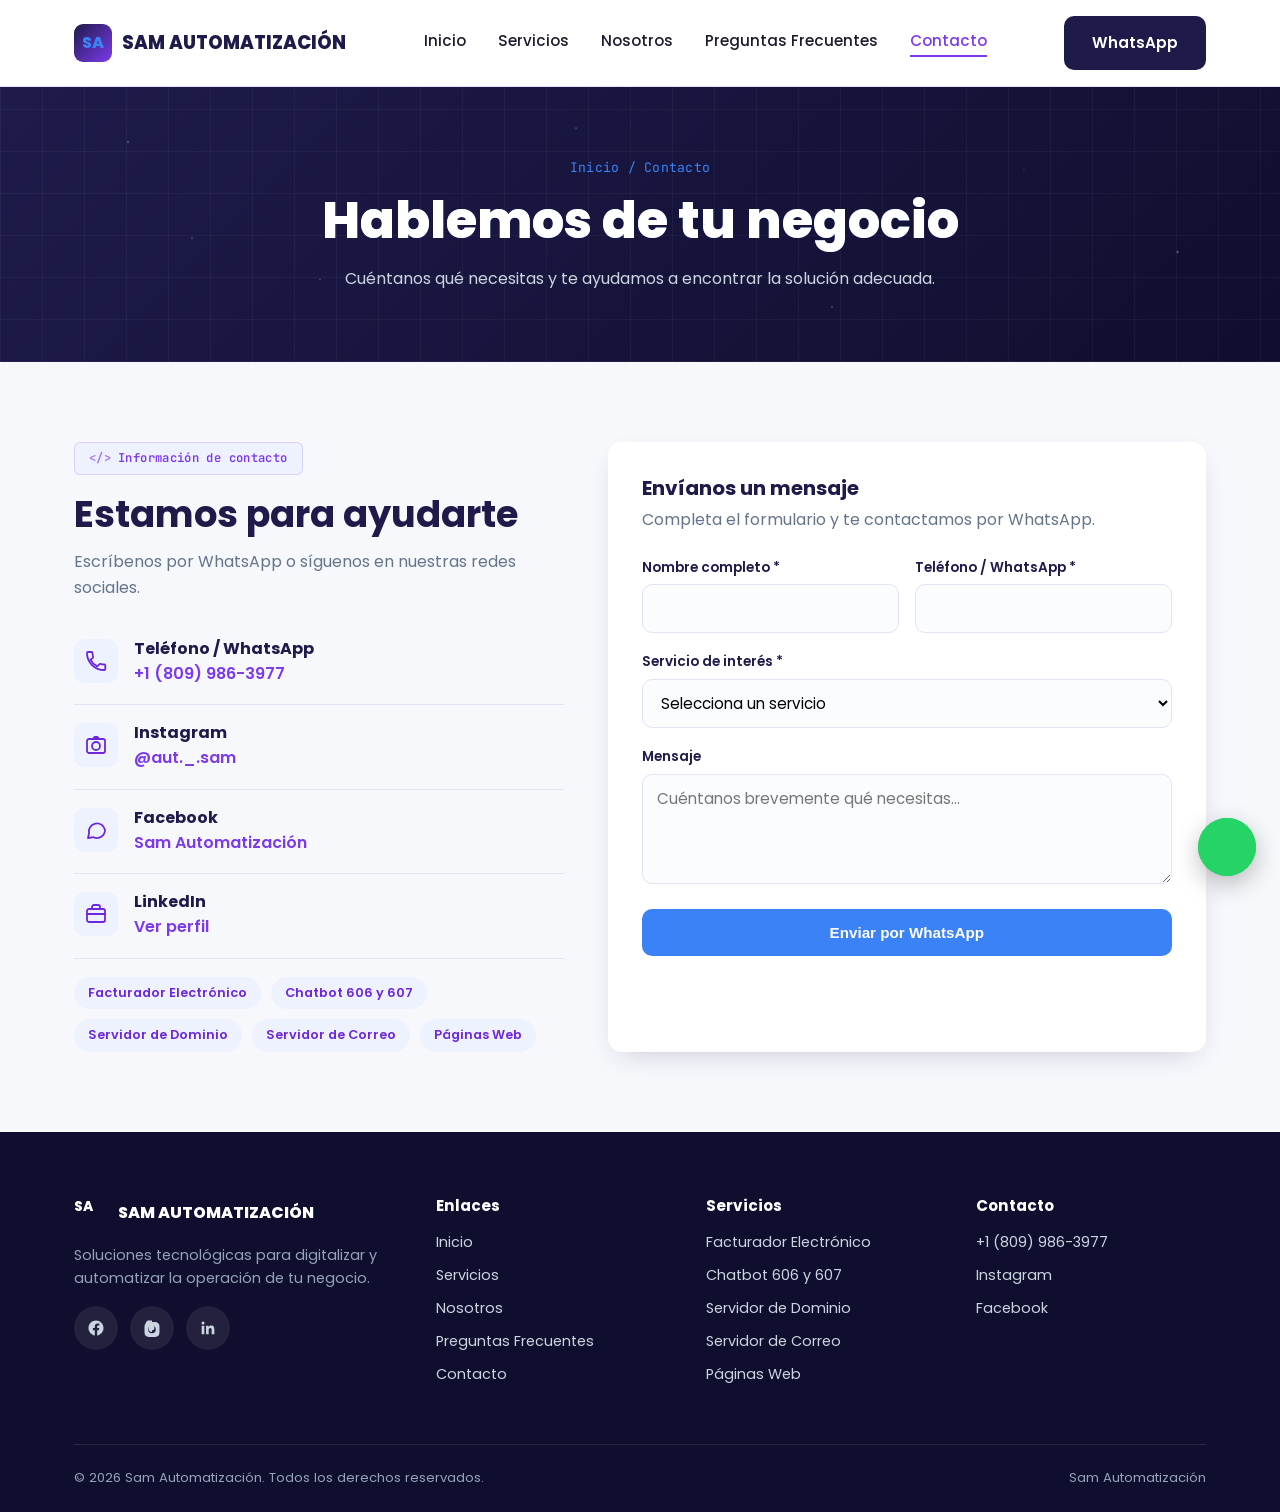
==== contacto.html @ c250881c "Reemplazar logo PNG pixelado por marca en CSS puro El logo de 16x16 se veía borroso al escalarse en " ====
<!doctype html>
<html lang="es">
<head>
<meta charset="utf-8">
<meta name="viewport" content="width=device-width,initial-scale=1">
<title>Contacto | Sam Automatización</title>
<meta name="description" content="Contáctanos por WhatsApp, Facebook, Instagram o LinkedIn. Cuéntanos qué necesita tu negocio.">
<link rel="preconnect" href="https://fonts.googleapis.com">
<link rel="preconnect" href="https://fonts.gstatic.com" crossorigin>
<link href="https://fonts.googleapis.com/css2?family=Poppins:wght@300;400;500;600;700;800;900&family=JetBrains+Mono:wght@400;500;600;700&display=swap" rel="stylesheet">
<link rel="icon" type="image/png" href="assets/favicon-32.png">
<link rel="apple-touch-icon" href="assets/apple-touch-icon.png">
<link rel="stylesheet" href="css/style.css">
</head>
<body>

<header class="site">
  <div class="nav-wrap">
    <a href="index.html" class="logo"><span class="mark">SA</span> SAM AUTOMATIZACIÓN</a>
    <nav class="main-nav">
      <a href="index.html">Inicio</a>
      <a href="servicios.html">Servicios</a>
      <a href="nosotros.html">Nosotros</a>
      <a href="preguntas-frecuentes.html">Preguntas Frecuentes</a>
      <a href="contacto.html" class="active">Contacto</a>
    </nav>
    <div class="nav-cta">
      <a href="https://wa.me/18099863977" class="btn btn-primary" target="_blank" rel="noopener">WhatsApp</a>
      <button class="nav-toggle" aria-label="Abrir menú">☰</button>
    </div>
  </div>
</header>

<section class="page-hero">
  <div class="container">
    <div class="breadcrumb">Inicio / Contacto</div>
    <h1 class="grad-text">Hablemos de tu negocio</h1>
    <p>Cuéntanos qué necesitas y te ayudamos a encontrar la solución adecuada.</p>
  </div>
</section>

<section>
  <div class="container contact-grid">
    <div>
      <span class="eyebrow">Información de contacto</span>
      <h2>Estamos para ayudarte</h2>
      <p style="margin:12px 0 20px">Escríbenos por WhatsApp o síguenos en nuestras redes sociales.</p>

      <div class="contact-info-item">
        <div class="ic"><svg viewBox="0 0 24 24" width="24" height="24" fill="none" stroke="currentColor" stroke-width="1.8" stroke-linecap="round" stroke-linejoin="round" aria-hidden="true"><path d="M6.6 10.8a15.6 15.6 0 0 0 6.6 6.6l2.2-2.2c.3-.3.7-.4 1.1-.3 1.2.4 2.5.6 3.8.6.6 0 1 .4 1 1V20a1 1 0 0 1-1 1C10.6 21 3 13.4 3 4a1 1 0 0 1 1-1h3.5c.6 0 1 .4 1 1 0 1.3.2 2.6.6 3.8.1.4 0 .8-.3 1.1z"/></svg></div>
        <div>
          <h4 style="color:var(--navy);margin-bottom:2px">Teléfono / WhatsApp</h4>
          <a href="https://wa.me/18099863977" target="_blank" rel="noopener" style="color:var(--teal);font-weight:600">+1 (809) 986-3977</a>
        </div>
      </div>
      <div class="contact-info-item">
        <div class="ic"><svg viewBox="0 0 24 24" width="24" height="24" fill="none" stroke="currentColor" stroke-width="1.8" stroke-linecap="round" stroke-linejoin="round" aria-hidden="true"><rect x="3" y="6" width="18" height="14" rx="2"/><circle cx="12" cy="13" r="4"/><path d="M9 6l1.5-2h3L15 6"/></svg></div>
        <div>
          <h4 style="color:var(--navy);margin-bottom:2px">Instagram</h4>
          <a href="https://www.instagram.com/aut._.sam" target="_blank" rel="noopener" style="color:var(--teal);font-weight:600">@aut._.sam</a>
        </div>
      </div>
      <div class="contact-info-item">
        <div class="ic"><svg viewBox="0 0 24 24" width="24" height="24" fill="none" stroke="currentColor" stroke-width="1.8" stroke-linecap="round" stroke-linejoin="round" aria-hidden="true"><path d="M21 12a8 8 0 0 1-11.5 7.2L4 20l1-4.8A8 8 0 1 1 21 12z"/></svg></div>
        <div>
          <h4 style="color:var(--navy);margin-bottom:2px">Facebook</h4>
          <a href="https://www.facebook.com/share/18bCMAy1KV/?mibextid=wwXIfr" target="_blank" rel="noopener" style="color:var(--teal);font-weight:600">Sam Automatización</a>
        </div>
      </div>
      <div class="contact-info-item">
        <div class="ic"><svg viewBox="0 0 24 24" width="24" height="24" fill="none" stroke="currentColor" stroke-width="1.8" stroke-linecap="round" stroke-linejoin="round" aria-hidden="true"><rect x="3" y="7" width="18" height="13" rx="2"/><path d="M8 7V5a2 2 0 0 1 2-2h4a2 2 0 0 1 2 2v2M3 12h18"/></svg></div>
        <div>
          <h4 style="color:var(--navy);margin-bottom:2px">LinkedIn</h4>
          <a href="https://www.linkedin.com/in/samroa" target="_blank" rel="noopener" style="color:var(--teal);font-weight:600">Ver perfil</a>
        </div>
      </div>

      <div class="badge-list">
        <span>Facturador Electrónico</span>
        <span>Chatbot 606 y 607</span>
        <span>Servidor de Dominio</span>
        <span>Servidor de Correo</span>
        <span>Páginas Web</span>
      </div>
    </div>

    <div class="form-card">
      <h3 style="margin-bottom:6px">Envíanos un mensaje</h3>
      <p style="margin-bottom:24px">Completa el formulario y te contactamos por WhatsApp.</p>
      <form id="contact-form">
        <div class="form-row">
          <div class="field">
            <label for="nombre">Nombre completo *</label>
            <input type="text" id="nombre" name="nombre" required>
          </div>
          <div class="field">
            <label for="telefono">Teléfono / WhatsApp *</label>
            <input type="tel" id="telefono" name="telefono" required>
          </div>
        </div>
        <div class="field">
          <label for="servicio">Servicio de interés *</label>
          <select id="servicio" name="servicio" required>
            <option value="">Selecciona un servicio</option>
            <option>Facturador Electrónico</option>
            <option>Chatbot 606 y 607</option>
            <option>Servidor de Dominio</option>
            <option>Servidor de Correo</option>
            <option>Creación y Funcionalidad de Páginas Web</option>
            <option>Otro</option>
          </select>
        </div>
        <div class="field">
          <label for="mensaje">Mensaje</label>
          <textarea id="mensaje" name="mensaje" placeholder="Cuéntanos brevemente qué necesitas..."></textarea>
        </div>
        <button type="submit" class="btn btn-accent" style="width:100%;justify-content:center">Enviar por WhatsApp</button>
      </form>
    </div>
  </div>
</section>

<footer class="site" id="footer-placeholder"></footer>
<a href="https://wa.me/18099863977" class="wa-float" target="_blank" rel="noopener" aria-label="WhatsApp">💬</a>
<script src="js/main.js"></script>
<script src="js/footer.js"></script>
</body>
</html>
---- css/style.css ----
:root{
  --navy:#1E1B4B;
  --navy-dark:#100E2E;
  --teal:#7C3AED;
  --teal-dark:#6D28D9;
  --accent:#3B82F6;
  --accent-soft:#EEF2FF;
  --white:#ffffff;
  --bg:#f7f8fc;
  --text:#1e1b2e;
  --text-light:#64748b;
  --border:#e4e2f5;
  --radius:14px;
  --shadow:0 10px 30px -12px rgba(30,27,75,.25);
  --max-w:1180px;
  --mono:'JetBrains Mono',ui-monospace,'SFMono-Regular',Menlo,Consolas,monospace;
}

*{box-sizing:border-box;margin:0;padding:0}
html{scroll-behavior:smooth}
body{
  font-family:'Poppins',ui-sans-serif,system-ui,sans-serif;
  color:var(--text);
  background:var(--bg);
  line-height:1.6;
  -webkit-font-smoothing:antialiased;
}
img{max-width:100%;display:block}
a{color:inherit;text-decoration:none}
ul{list-style:none}
.container{max-width:var(--max-w);margin:0 auto;padding:0 24px}
section{padding:80px 0}
h1,h2,h3,h4{font-weight:700;line-height:1.25;color:var(--navy)}
h1{font-size:clamp(2.1rem,4vw,3.2rem);font-weight:800}
h2{font-size:clamp(1.6rem,3vw,2.3rem)}
h3{font-size:1.25rem}
p{color:var(--text-light)}
.eyebrow{
  display:inline-flex;align-items:center;gap:7px;font-family:var(--mono);font-size:.76rem;font-weight:600;letter-spacing:.03em;
  color:var(--teal);background:var(--accent-soft);
  padding:6px 14px;border-radius:6px;margin-bottom:16px;border:1px solid rgba(124,58,237,.18);
  position:relative;overflow:hidden;
}
.eyebrow::before{content:"</>";opacity:.65;font-weight:700}
.eyebrow::after{
  content:"";position:absolute;top:0;left:-60%;width:40%;height:100%;
  background:linear-gradient(120deg,transparent,rgba(255,255,255,.7),transparent);
  transform:skewX(-20deg);animation:shine 3.2s ease-in-out infinite;
}
.section-head{max-width:680px;margin:0 auto 48px;text-align:center}
.section-head p{margin-top:12px}

/* Scroll progress bar */
.scroll-progress{
  position:fixed;top:0;left:0;height:3px;width:0%;z-index:100;
  background:linear-gradient(90deg,var(--accent),var(--teal));
  box-shadow:0 0 10px rgba(59,130,246,.6);transition:width .1s ease-out;
}

/* Gradient shimmer text */
.grad-text{
  background:linear-gradient(90deg,#fff 0%,var(--accent) 25%,#fff 50%,var(--teal) 75%,#fff 100%);
  background-size:250% auto;-webkit-background-clip:text;background-clip:text;color:transparent;
  animation:shimmerText 6s linear infinite;
}
.grad-text.navy{
  background:linear-gradient(90deg,var(--navy) 0%,var(--teal) 25%,var(--navy) 50%,var(--accent) 75%,var(--navy) 100%);
  background-size:250% auto;-webkit-background-clip:text;background-clip:text;color:transparent;
  animation:shimmerText 6s linear infinite;
}

/* Buttons */
.btn{
  display:inline-flex;align-items:center;gap:8px;
  padding:13px 26px;border-radius:10px;font-weight:600;font-size:.95rem;
  border:2px solid transparent;transition:all .2s ease;cursor:pointer;
  position:relative;overflow:hidden;
}
.btn::before{
  content:"";position:absolute;top:0;left:-75%;width:50%;height:100%;
  background:linear-gradient(120deg,transparent,rgba(255,255,255,.35),transparent);
  transform:skewX(-20deg);transition:left .55s ease;pointer-events:none;
}
.btn:hover::before{left:130%}
.btn-primary{background:var(--navy);color:#fff}
.btn-primary:hover{background:var(--navy-dark);transform:translateY(-2px)}
.btn-accent{background:var(--accent);color:#fff}
.btn-accent:hover{background:#2563EB;transform:translateY(-2px) scale(1.03)}
.btn-outline{background:transparent;border-color:rgba(255,255,255,.5);color:#fff}
.btn-outline:hover{background:rgba(255,255,255,.12);transform:translateY(-2px)}
.btn-outline-navy{background:transparent;border-color:var(--navy);color:var(--navy)}
.btn-outline-navy:hover{background:var(--navy);color:#fff;transform:translateY(-2px)}

/* Header */
header.site{
  position:sticky;top:0;z-index:50;background:rgba(255,255,255,.92);
  backdrop-filter:blur(8px);border-bottom:1px solid var(--border);
  transition:box-shadow .3s ease;
}
header.site.scrolled{box-shadow:0 6px 24px -10px rgba(30,27,75,.25)}
.nav-wrap{display:flex;align-items:center;justify-content:space-between;padding:16px 24px;max-width:var(--max-w);margin:0 auto}
.logo{display:flex;align-items:center;gap:10px;font-weight:800;color:var(--navy);font-size:1.15rem}
.logo .mark{
  width:38px;height:38px;border-radius:9px;background:linear-gradient(135deg,var(--navy),var(--teal));
  display:flex;align-items:center;justify-content:center;color:var(--accent);font-weight:800;font-size:1rem;
}
.logo img,.footer-logo img{border-radius:50%;object-fit:cover;display:block;flex-shrink:0;transition:transform .45s cubic-bezier(.34,1.56,.64,1)}
.logo img{width:42px;height:42px}
.footer-logo img{width:34px;height:34px}
.logo:hover img{transform:rotate(8deg) scale(1.08)}
nav.main-nav{display:flex;gap:32px}
nav.main-nav a{font-weight:500;font-size:.95rem;color:var(--text);transition:color .2s;position:relative;padding-bottom:4px}
nav.main-nav a::after{
  content:"";position:absolute;left:0;bottom:0;width:0;height:2px;background:var(--teal);
  transition:width .25s ease;
}
nav.main-nav a:hover,nav.main-nav a.active{color:var(--teal)}
nav.main-nav a:hover::after,nav.main-nav a.active::after{width:100%}
.nav-cta{display:flex;align-items:center;gap:14px}
.nav-toggle{display:none;background:none;border:none;font-size:1.5rem;color:var(--navy);cursor:pointer;width:44px;height:44px;align-items:center;justify-content:center}

@media (max-width:860px){
  nav.main-nav{position:fixed;top:70px;left:0;right:0;background:#fff;flex-direction:column;padding:20px 24px;
    gap:18px;border-bottom:1px solid var(--border);transform:translateY(-130%);transition:transform .25s ease;box-shadow:var(--shadow)}
  nav.main-nav.open{transform:translateY(0)}
  .nav-toggle{display:flex}
  .nav-cta .btn-primary{display:none}
}

/* Hero */
.hero{
  background:
    repeating-linear-gradient(0deg,rgba(255,255,255,.04) 0,rgba(255,255,255,.04) 1px,transparent 1px,transparent 42px),
    repeating-linear-gradient(90deg,rgba(255,255,255,.04) 0,rgba(255,255,255,.04) 1px,transparent 1px,transparent 42px),
    linear-gradient(135deg,var(--navy) 0%,var(--navy-dark) 100%);
  color:#fff;padding:110px 0 100px;position:relative;overflow:hidden;
}
.hero::after{
  content:"";position:absolute;right:-120px;top:-120px;width:420px;height:420px;border-radius:50%;
  background:radial-gradient(circle,rgba(124,58,237,.28),transparent 70%);
  animation:floatBlob 9s ease-in-out infinite;
}
.hero::before{
  content:"";position:absolute;left:-100px;bottom:-140px;width:380px;height:380px;border-radius:50%;
  background:radial-gradient(circle,rgba(59,130,246,.22),transparent 70%);
  animation:floatBlob 11s ease-in-out infinite reverse;
}
.hero .container{position:relative;display:grid;grid-template-columns:1.1fr .9fr;gap:48px;align-items:center}
.hero h1{color:#fff}
.hero .tagline{color:var(--accent);font-weight:600;font-size:1.15rem;margin:14px 0 20px}
.hero p.lead{color:#cbd5e1;font-size:1.05rem;max-width:520px}
.hero-actions{display:flex;gap:16px;margin-top:34px;flex-wrap:wrap}
.hero-stats{display:flex;gap:28px;margin-top:48px;flex-wrap:wrap}
.hero-stats div{border-left:3px solid var(--accent);padding-left:14px}
.hero-stats strong{display:block;font-size:1.6rem;color:#fff}
.hero-stats span{color:#94a3b8;font-size:.85rem}
.hero-card{
  background:rgba(255,255,255,.06);border:1px solid rgba(255,255,255,.15);border-radius:var(--radius);
  padding:32px;backdrop-filter:blur(6px);
  transition:transform .35s ease,border-color .35s ease;
}
.hero-card:hover{transform:translateY(-6px);border-color:rgba(255,255,255,.3)}
.hero-card h3{color:#fff;margin-bottom:16px}
.hero-card ul li{display:flex;gap:10px;color:#dbeafe;padding:8px 0;border-bottom:1px solid rgba(255,255,255,.08);font-size:.95rem;transition:padding-left .2s ease}
.hero-card ul li:hover{padding-left:6px}
.hero-card ul li:last-child{border-bottom:none}
.hero-card ul li::before{content:"✓";color:var(--accent);font-weight:700}
@media (max-width:900px){.hero .container{grid-template-columns:1fr}}

/* Hero entrance */
.hero .eyebrow{animation:fadeInUp .7s ease both}
.hero h1{animation:fadeInUp .7s .08s ease both}
.hero .tagline{animation:fadeInUp .7s .16s ease both}
.hero p.lead{animation:fadeInUp .7s .24s ease both}
.hero-actions{animation:fadeInUp .7s .32s ease both}
.hero-card{animation:fadeInUp .8s .28s ease both}
.page-hero .breadcrumb{animation:fadeInUp .6s ease both}
.page-hero h1{animation:fadeInUp .6s .08s ease both}
.page-hero p{animation:fadeInUp .6s .16s ease both}

/* Cards / grids */
.grid{display:grid;gap:26px}
.grid-3{grid-template-columns:repeat(3,1fr)}
.grid-2{grid-template-columns:repeat(2,1fr)}
.grid-4{grid-template-columns:repeat(4,1fr)}
@media (max-width:900px){.grid-3,.grid-4{grid-template-columns:repeat(2,1fr)}}
@media (max-width:600px){.grid-2,.grid-3,.grid-4{grid-template-columns:1fr}}

.card{
  background:#fff;border:1px solid var(--border);border-radius:var(--radius);padding:30px;
  transition:transform .25s ease,box-shadow .25s ease,border-color .25s ease;
  position:relative;
}
.card:hover{transform:translateY(-6px);box-shadow:var(--shadow);border-color:transparent}
.card::before,.card::after{
  content:"";position:absolute;width:16px;height:16px;opacity:0;transition:opacity .25s ease;pointer-events:none;
}
.card::before{top:9px;left:9px;border-top:2px solid var(--accent);border-left:2px solid var(--accent)}
.card::after{bottom:9px;right:9px;border-bottom:2px solid var(--teal);border-right:2px solid var(--teal)}
.card:hover::before,.card:hover::after{opacity:1}
.card .icon{
  width:52px;height:52px;border-radius:12px;background:var(--accent-soft);color:var(--teal-dark);
  display:flex;align-items:center;justify-content:center;font-size:1.4rem;margin-bottom:18px;
  transition:transform .35s cubic-bezier(.34,1.56,.64,1),background .25s ease;
  border:1px dashed rgba(124,58,237,.35);
}
.card:hover .icon{background:var(--accent);color:#fff;box-shadow:0 0 0 8px rgba(59,130,246,.15);border-color:transparent}
.card h3{margin-bottom:10px;font-size:1.1rem}
.card p{font-size:.92rem}
.card a.link{display:inline-block;margin-top:14px;color:var(--teal);font-weight:600;font-size:.9rem;transition:gap .2s ease}
.card a.link:hover{text-decoration:underline}

/* Scroll reveal */
.reveal{opacity:0;transform:translateY(34px) scale(.94);transition:opacity .6s cubic-bezier(.34,1.56,.64,1),transform .6s cubic-bezier(.34,1.56,.64,1)}
.reveal.in-view{opacity:1;transform:translateY(0) scale(1)}

/* Continuous float on icons */
.card .icon{animation:iconFloat 3.4s ease-in-out infinite}
.card:nth-child(2) .icon{animation-delay:.2s}
.card:nth-child(3) .icon{animation-delay:.4s}
.card:nth-child(4) .icon{animation-delay:.6s}
.card:nth-child(5) .icon{animation-delay:.8s}
.card:nth-child(6) .icon{animation-delay:1s}
.card:hover .icon{animation-play-state:paused}

/* Floating particles inside hero / page-hero */
.hero,.page-hero{position:relative}
.hero .container::after,.page-hero .container::after{
  content:"";position:absolute;inset:0;pointer-events:none;
  background-image:
    radial-gradient(2px 2px at 10% 20%, rgba(255,255,255,.55), transparent 60%),
    radial-gradient(2px 2px at 25% 70%, rgba(190,150,255,.5), transparent 60%),
    radial-gradient(3px 3px at 45% 15%, rgba(59,130,246,.55), transparent 60%),
    radial-gradient(2px 2px at 65% 80%, rgba(255,255,255,.45), transparent 60%),
    radial-gradient(2px 2px at 80% 30%, rgba(124,58,237,.55), transparent 60%),
    radial-gradient(3px 3px at 92% 60%, rgba(255,255,255,.4), transparent 60%),
    radial-gradient(2px 2px at 55% 50%, rgba(59,130,246,.4), transparent 60%),
    radial-gradient(2px 2px at 15% 55%, rgba(255,255,255,.35), transparent 60%);
  animation:particleDrift 14s ease-in-out infinite;
}

/* Mouse tilt on hero card */
.hero-card{transform-style:preserve-3d;will-change:transform}

/* Pulsing glow on primary CTA */
.btn-accent{animation:btnGlow 2.6s ease-in-out infinite}
.btn-accent:hover{animation:none}

@keyframes fadeInUp{from{opacity:0;transform:translateY(22px)}to{opacity:1;transform:translateY(0)}}
@keyframes floatBlob{0%,100%{transform:translate(0,0) scale(1)}50%{transform:translate(24px,-18px) scale(1.08)}}
@keyframes gradientShift{0%{background-position:0% 50%}50%{background-position:100% 50%}100%{background-position:0% 50%}}
@keyframes pulseRing{0%{transform:scale(1);opacity:.55}100%{transform:scale(1.9);opacity:0}}
@keyframes shine{0%{left:-60%}40%,100%{left:130%}}
@keyframes shimmerText{to{background-position:-250% center}}
@keyframes iconFloat{0%,100%{transform:translateY(0) rotate(0deg)}50%{transform:translateY(-7px) rotate(-3deg)}}
@keyframes particleDrift{0%,100%{transform:translate(0,0)}50%{transform:translate(-10px,-14px)}}
@keyframes btnGlow{0%,100%{box-shadow:0 0 0 0 rgba(59,130,246,.5)}50%{box-shadow:0 0 0 10px rgba(59,130,246,0)}}

@media (prefers-reduced-motion: reduce){
  *,*::before,*::after{animation-duration:.001ms !important;animation-iteration-count:1 !important;transition-duration:.001ms !important;}
  .reveal{opacity:1;transform:none}
}

/* Alt sections */
.section-alt{background:#fff}
.section-navy{background:var(--navy);color:#fff}
.section-navy h2,.section-navy h3{color:#fff}
.section-navy p{color:#cbd5e1}

/* Mission/vision */
.mv-grid{display:grid;grid-template-columns:1fr 1fr;gap:30px}
@media (max-width:760px){.mv-grid{grid-template-columns:1fr}}
.mv-card{background:#fff;border-radius:var(--radius);padding:34px;border-top:4px solid var(--teal);box-shadow:var(--shadow)}
.mv-card:nth-child(2){border-top-color:var(--accent)}

/* Team */
.team-card{text-align:center}
.avatar{
  width:96px;height:96px;border-radius:50%;margin:0 auto 18px;background:linear-gradient(135deg,var(--teal),var(--navy));
  display:flex;align-items:center;justify-content:center;color:#fff;font-weight:700;font-size:1.6rem;
}
.team-card h3{margin-bottom:2px}
.team-role{color:var(--teal);font-weight:600;font-size:.85rem;margin-bottom:12px;text-transform:uppercase;letter-spacing:.04em}

/* FAQ accordion */
.faq-item{background:#fff;border:1px solid var(--border);border-radius:12px;margin-bottom:14px;overflow:hidden}
.faq-q{
  width:100%;text-align:left;padding:20px 24px;font-weight:600;color:var(--navy);background:none;border:none;
  display:flex;justify-content:space-between;align-items:center;cursor:pointer;font-size:1rem;font-family:inherit;
}
.faq-q .plus{font-size:1.3rem;color:var(--teal);transition:transform .2s}
.faq-item.open .plus{transform:rotate(45deg)}
.faq-a{max-height:0;overflow:hidden;transition:max-height .3s ease}
.faq-a p{padding:0 24px 20px;font-size:.94rem}
.faq-item.open .faq-a{max-height:400px}

/* Contact */
.contact-grid{display:grid;grid-template-columns:.9fr 1.1fr;gap:44px}
@media (max-width:860px){.contact-grid{grid-template-columns:1fr}}
.contact-info-item{display:flex;gap:16px;padding:18px 0;border-bottom:1px solid var(--border)}
.contact-info-item .ic{
  width:44px;height:44px;border-radius:10px;background:var(--accent-soft);color:var(--teal-dark);
  display:flex;align-items:center;justify-content:center;flex-shrink:0;font-size:1.1rem;
}
.form-card{background:#fff;border-radius:var(--radius);padding:34px;box-shadow:var(--shadow)}
.form-row{display:grid;grid-template-columns:1fr 1fr;gap:16px}
@media (max-width:560px){.form-row{grid-template-columns:1fr}}
.field{margin-bottom:18px}
.field label{display:block;font-size:.85rem;font-weight:600;color:var(--navy);margin-bottom:6px}
.field input,.field select,.field textarea{
  width:100%;padding:12px 14px;border:1.5px solid var(--border);border-radius:10px;font-family:inherit;font-size:.95rem;
  transition:border-color .2s;background:#fbfcfe;
}
.field input:focus,.field select:focus,.field textarea:focus{outline:none;border-color:var(--teal);box-shadow:0 0 0 3px rgba(124,58,237,.2)}
.field textarea{resize:vertical;min-height:110px}

/* CTA band */
.cta-band{
  background:linear-gradient(120deg,var(--teal),var(--navy),var(--accent),var(--teal));
  background-size:300% 300%;animation:gradientShift 10s ease infinite;
  border-radius:24px;padding:56px;text-align:center;color:#fff;
  margin:0 24px;
}
.cta-band h2{color:#fff}
.cta-band p{color:#dceef0;max-width:560px;margin:14px auto 30px}

/* WhatsApp floating button */
.wa-float{
  position:fixed;bottom:24px;right:24px;z-index:60;background:#25D366;color:#fff;width:58px;height:58px;
  border-radius:50%;display:flex;align-items:center;justify-content:center;box-shadow:0 8px 24px rgba(0,0,0,.25);
  font-size:1.6rem;transition:transform .2s;
}
.wa-float::before{
  content:"";position:absolute;inset:0;border-radius:50%;background:#25D366;
  animation:pulseRing 2.2s ease-out infinite;pointer-events:none;
}
.wa-float:hover{transform:scale(1.08)}

/* Footer */
footer.site{background:var(--navy-dark);color:#cbd5e1;padding:64px 0 24px}
.footer-grid{display:grid;grid-template-columns:1.4fr 1fr 1fr 1fr;gap:40px}
@media (max-width:800px){.footer-grid{grid-template-columns:1fr 1fr}}
@media (max-width:520px){.footer-grid{grid-template-columns:1fr}}
footer.site h4{color:#fff;font-size:.95rem;margin-bottom:16px}
footer.site ul li{margin-bottom:10px;font-size:.9rem}
footer.site ul li a:hover{color:var(--accent)}
footer.site p{color:#94a3b8;font-size:.9rem}
.footer-logo{display:flex;align-items:center;gap:10px;color:#fff;font-weight:800;margin-bottom:14px}
.social-row{display:flex;gap:12px;margin-top:16px}
.social-row a{
  width:44px;height:44px;border-radius:50%;background:rgba(255,255,255,.08);display:flex;align-items:center;
  justify-content:center;transition:background .2s,transform .2s;color:#cbd5e1;
}
.social-row a:hover{background:var(--teal);color:#fff;transform:translateY(-3px)}
.footer-bottom{border-top:1px solid rgba(255,255,255,.1);margin-top:48px;padding-top:22px;
  display:flex;justify-content:space-between;flex-wrap:wrap;gap:10px;font-size:.82rem;color:#94a3b8}

/* Page hero (inner pages) */
.page-hero{
  background:
    repeating-linear-gradient(0deg,rgba(255,255,255,.04) 0,rgba(255,255,255,.04) 1px,transparent 1px,transparent 42px),
    repeating-linear-gradient(90deg,rgba(255,255,255,.04) 0,rgba(255,255,255,.04) 1px,transparent 1px,transparent 42px),
    linear-gradient(135deg,var(--navy),var(--navy-dark));
  color:#fff;padding:70px 0;text-align:center;
}
.page-hero h1{color:#fff}
.page-hero p{color:#cbd5e1;max-width:600px;margin:14px auto 0}
.breadcrumb{color:var(--accent);font-family:var(--mono);font-size:.82rem;margin-bottom:10px;letter-spacing:.02em}

/* Terminal-style hero card */
.terminal-card{padding:0;overflow:hidden}
.terminal-bar{
  display:flex;align-items:center;gap:7px;padding:12px 16px;background:rgba(0,0,0,.25);
  border-bottom:1px solid rgba(255,255,255,.1);
}
.t-dot{width:11px;height:11px;border-radius:50%;display:inline-block}
.t-red{background:#ff5f56}
.t-yellow{background:#ffbd2e}
.t-green{background:#27c93f}
.terminal-title{margin-left:10px;font-family:var(--mono);font-size:.78rem;color:#94a3b8}
.terminal-body{padding:20px 22px;font-family:var(--mono)}
.tline{font-size:.86rem;line-height:1.9;color:#dbeafe;white-space:pre}
.tline.out{color:#5eead4;padding-left:20px}
.tline .prompt{color:var(--accent);font-weight:700;margin-right:8px}
.cursor{display:inline-block;color:var(--accent);animation:blinkCursor 1s step-end infinite}
.terminal-card .btn{border-radius:0;margin:0 !important}
@keyframes blinkCursor{0%,50%{opacity:1}51%,100%{opacity:0}}

/* Pricing */
.plan-card{background:#fff;border-radius:var(--radius);border:1px solid var(--border);padding:32px;position:relative;display:flex;flex-direction:column}
.plan-card.popular{border:2px solid var(--teal);box-shadow:var(--shadow)}
.plan-badge{position:absolute;top:-13px;left:50%;transform:translateX(-50%);background:var(--accent);color:var(--navy-dark);
  font-size:.72rem;font-weight:700;padding:5px 14px;border-radius:999px;white-space:nowrap}
.plan-card h3{margin-bottom:6px}
.plan-card .price-note{color:var(--teal);font-weight:600;font-size:.85rem;margin-bottom:16px}
.plan-price{margin-bottom:6px}
.plan-price .from{display:block;font-size:.68rem;color:var(--text-light);text-transform:uppercase;letter-spacing:.06em;font-weight:600}
.plan-price .amount{display:block;font-size:1.7rem;font-weight:800;color:var(--navy);font-family:var(--mono)}
.plan-price .period{display:block;font-size:.72rem;color:var(--teal-dark);text-transform:uppercase;letter-spacing:.05em;font-weight:600}
.plan-card ul{margin:18px 0;flex:1}
.plan-card ul li{font-size:.88rem;color:var(--text-light);padding:7px 0;display:flex;gap:8px}
.plan-card ul li::before{content:"✓";color:var(--teal);font-weight:700}

/* Utility */
.text-center{text-align:center}
.mt-lg{margin-top:48px}
.badge-list{display:flex;flex-wrap:wrap;gap:10px;margin-top:18px}
.badge-list span{background:var(--accent-soft);color:var(--teal-dark);font-size:.8rem;font-weight:600;padding:6px 14px;border-radius:999px}

/* Service examples */
.example-box{
  max-width:520px;margin:40px auto 0;background:#fff;border:1px dashed rgba(124,58,237,.35);
  border-radius:var(--radius);padding:22px 24px;
}
.example-label{
  display:inline-flex;align-items:center;gap:6px;font-family:var(--mono);font-size:.7rem;font-weight:700;
  letter-spacing:.06em;text-transform:uppercase;color:var(--teal);background:var(--accent-soft);
  padding:4px 10px;border-radius:6px;margin-bottom:14px;
}
.example-invoice{font-family:var(--mono);font-size:.85rem}
.ei-row{display:flex;justify-content:space-between;gap:12px;padding:7px 0;border-bottom:1px dashed var(--border);color:var(--text-light)}
.ei-row span:first-child{color:var(--navy);font-weight:600}
.ei-status{display:flex;align-items:center;gap:6px;margin-top:12px;color:var(--teal-dark);font-weight:600;font-size:.82rem}
.example-flow{display:flex;align-items:center;justify-content:center;flex-wrap:wrap;gap:10px;font-family:var(--mono);font-size:.82rem}
.ef-chip{background:var(--accent-soft);color:var(--teal-dark);font-weight:600;padding:8px 14px;border-radius:8px;transition:transform .2s ease}
.ef-chip:hover{transform:scale(1.06)}
.ef-arrow{color:var(--teal);font-weight:700;display:inline-block;animation:arrowPulse 1.6s ease-in-out infinite}
.ef-arrow:nth-of-type(4){animation-delay:.3s}
.example-mail{display:flex;flex-direction:column;gap:10px;font-family:var(--mono);font-size:.85rem}
.em-row{display:flex;align-items:center;gap:10px;color:var(--navy);font-weight:600;padding:8px 10px;background:var(--accent-soft);border-radius:8px;transition:transform .2s ease,background .2s ease}
.em-row:hover{transform:translateX(6px);background:#e4e0fb}
.em-row svg{flex-shrink:0;color:var(--teal)}
.browser-mock{border:1px solid var(--border);border-radius:10px;overflow:hidden}
.browser-bar{display:flex;align-items:center;gap:6px;padding:9px 12px;background:#f1f0fa;border-bottom:1px solid var(--border)}
.browser-url{margin-left:8px;font-family:var(--mono);font-size:.75rem;color:var(--text-light);background:#fff;padding:3px 10px;border-radius:5px;flex:1}
.browser-body{padding:16px}
.bm-block{border-radius:6px;background:linear-gradient(90deg,var(--accent-soft),var(--border));position:relative;overflow:hidden}
.bm-block::after{
  content:"";position:absolute;inset:0;transform:translateX(-100%);
  background:linear-gradient(100deg,transparent,rgba(255,255,255,.75),transparent);
  animation:shimmerSweep 2.4s ease-in-out infinite;
}
.bm-hero{height:44px;margin-bottom:10px}
.bm-row{height:10px;margin-bottom:8px}
.bm-row.short{width:60%;margin-bottom:0}
.bm-row::after{animation-delay:.3s}
.bm-row.short::after{animation-delay:.6s}

/* Chat mockup */
.example-chat{display:flex;flex-direction:column;gap:10px}
.ec-msg{max-width:85%;padding:10px 14px;border-radius:14px;font-size:.85rem;line-height:1.5;opacity:0;animation:msgIn .4s ease forwards}
.ec-user{align-self:flex-end;background:var(--accent);color:#fff;border-bottom-right-radius:4px;animation-delay:.15s}
.ec-bot{align-self:flex-start;background:var(--accent-soft);color:var(--navy);border-bottom-left-radius:4px;font-family:var(--mono);font-size:.8rem;animation-delay:.6s}
.t-green{animation:dotPulse 1.8s ease-in-out infinite}

@keyframes arrowPulse{0%,100%{opacity:.4;transform:translateX(0)}50%{opacity:1;transform:translateX(3px)}}
@keyframes shimmerSweep{to{transform:translateX(100%)}}
@keyframes msgIn{from{opacity:0;transform:translateY(8px)}to{opacity:1;transform:translateY(0)}}
@keyframes dotPulse{0%,100%{opacity:1}50%{opacity:.45}}
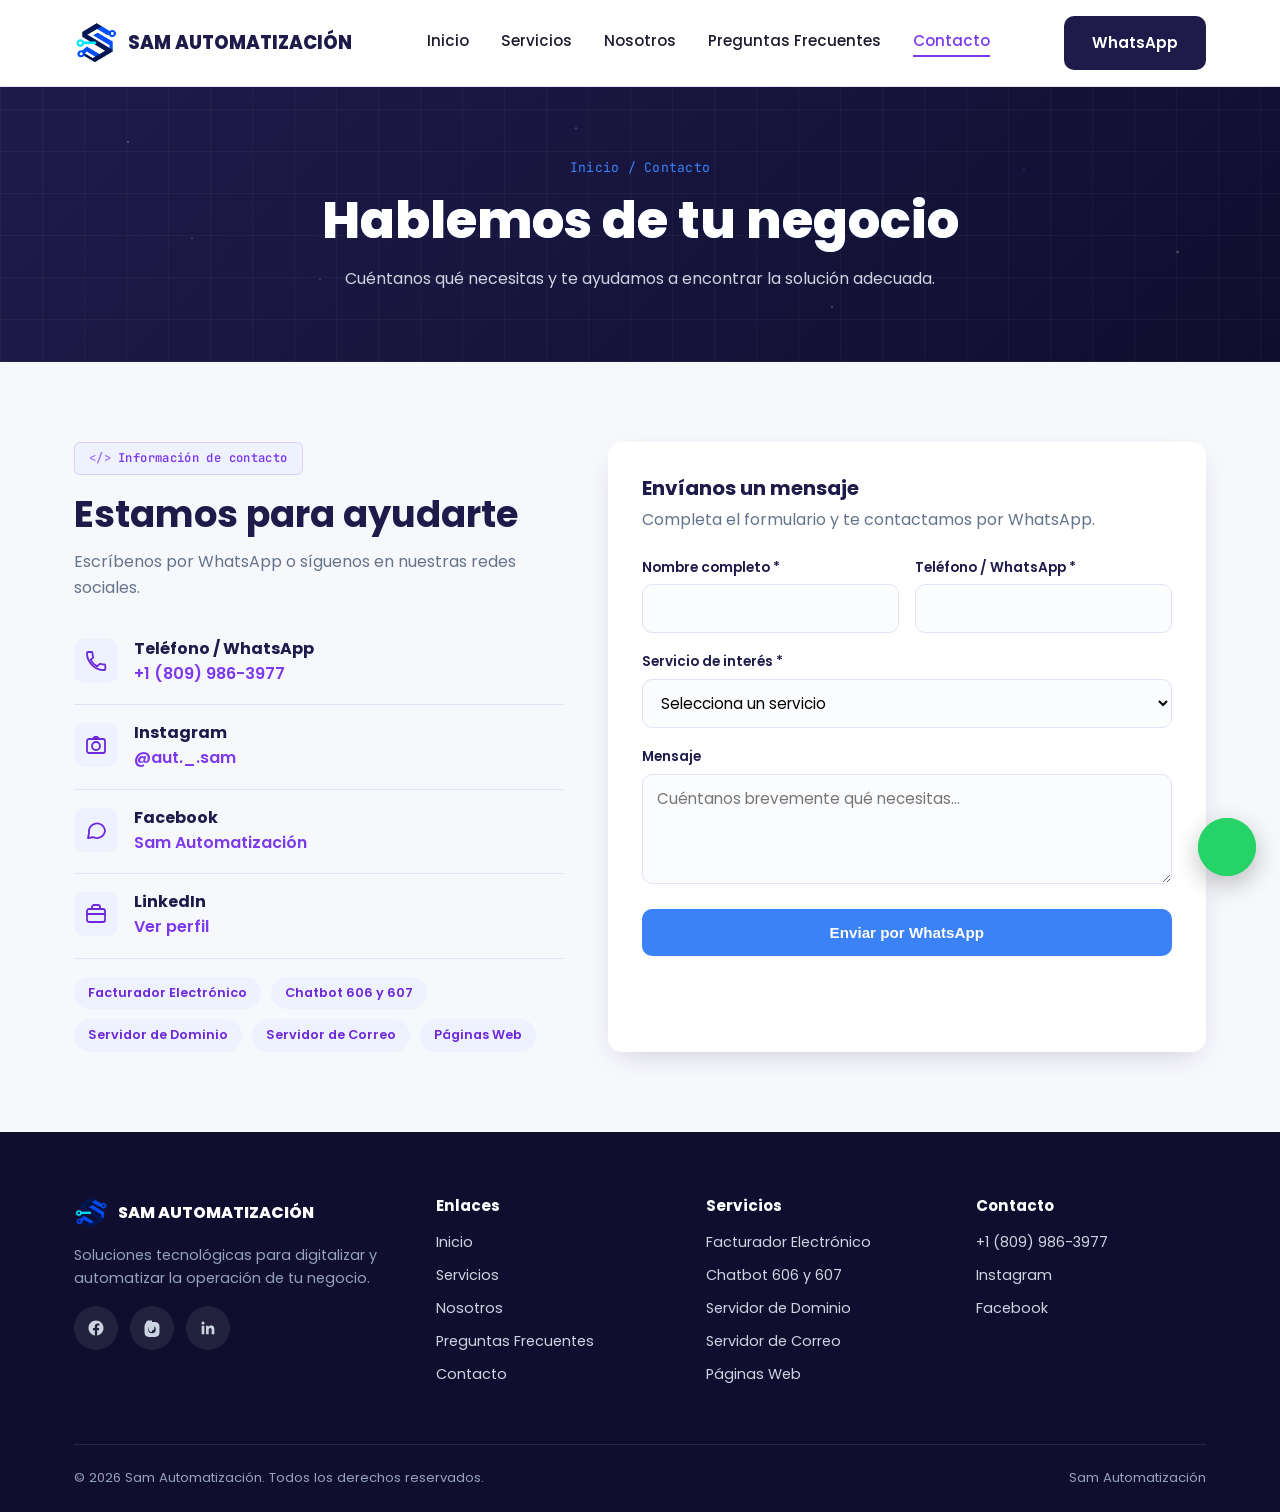
==== commit a8a26ad8: "Actualizar logo y favicon de SAM" ====
--- a/contacto.html
+++ b/contacto.html
@@ -16,7 +16,7 @@
 
 <header class="site">
   <div class="nav-wrap">
-    <a href="index.html" class="logo"><span class="mark">SA</span> SAM AUTOMATIZACIÓN</a>
+    <a href="index.html" class="logo"><img src="assets/logo-mark.png" alt="Logo de SAM Automatización"> SAM AUTOMATIZACIÓN</a>
     <nav class="main-nav">
       <a href="index.html">Inicio</a>
       <a href="servicios.html">Servicios</a>
--- a/css/style.css
+++ b/css/style.css
@@ -104,8 +104,8 @@
   width:38px;height:38px;border-radius:9px;background:linear-gradient(135deg,var(--navy),var(--teal));
   display:flex;align-items:center;justify-content:center;color:var(--accent);font-weight:800;font-size:1rem;
 }
-.logo img,.footer-logo img{border-radius:50%;object-fit:cover;display:block;flex-shrink:0;transition:transform .45s cubic-bezier(.34,1.56,.64,1)}
-.logo img{width:42px;height:42px}
+.logo img,.footer-logo img{object-fit:contain;display:block;flex-shrink:0;transition:transform .45s cubic-bezier(.34,1.56,.64,1)}
+.logo img{width:44px;height:44px}
 .footer-logo img{width:34px;height:34px}
 .logo:hover img{transform:rotate(8deg) scale(1.08)}
 nav.main-nav{display:flex;gap:32px}
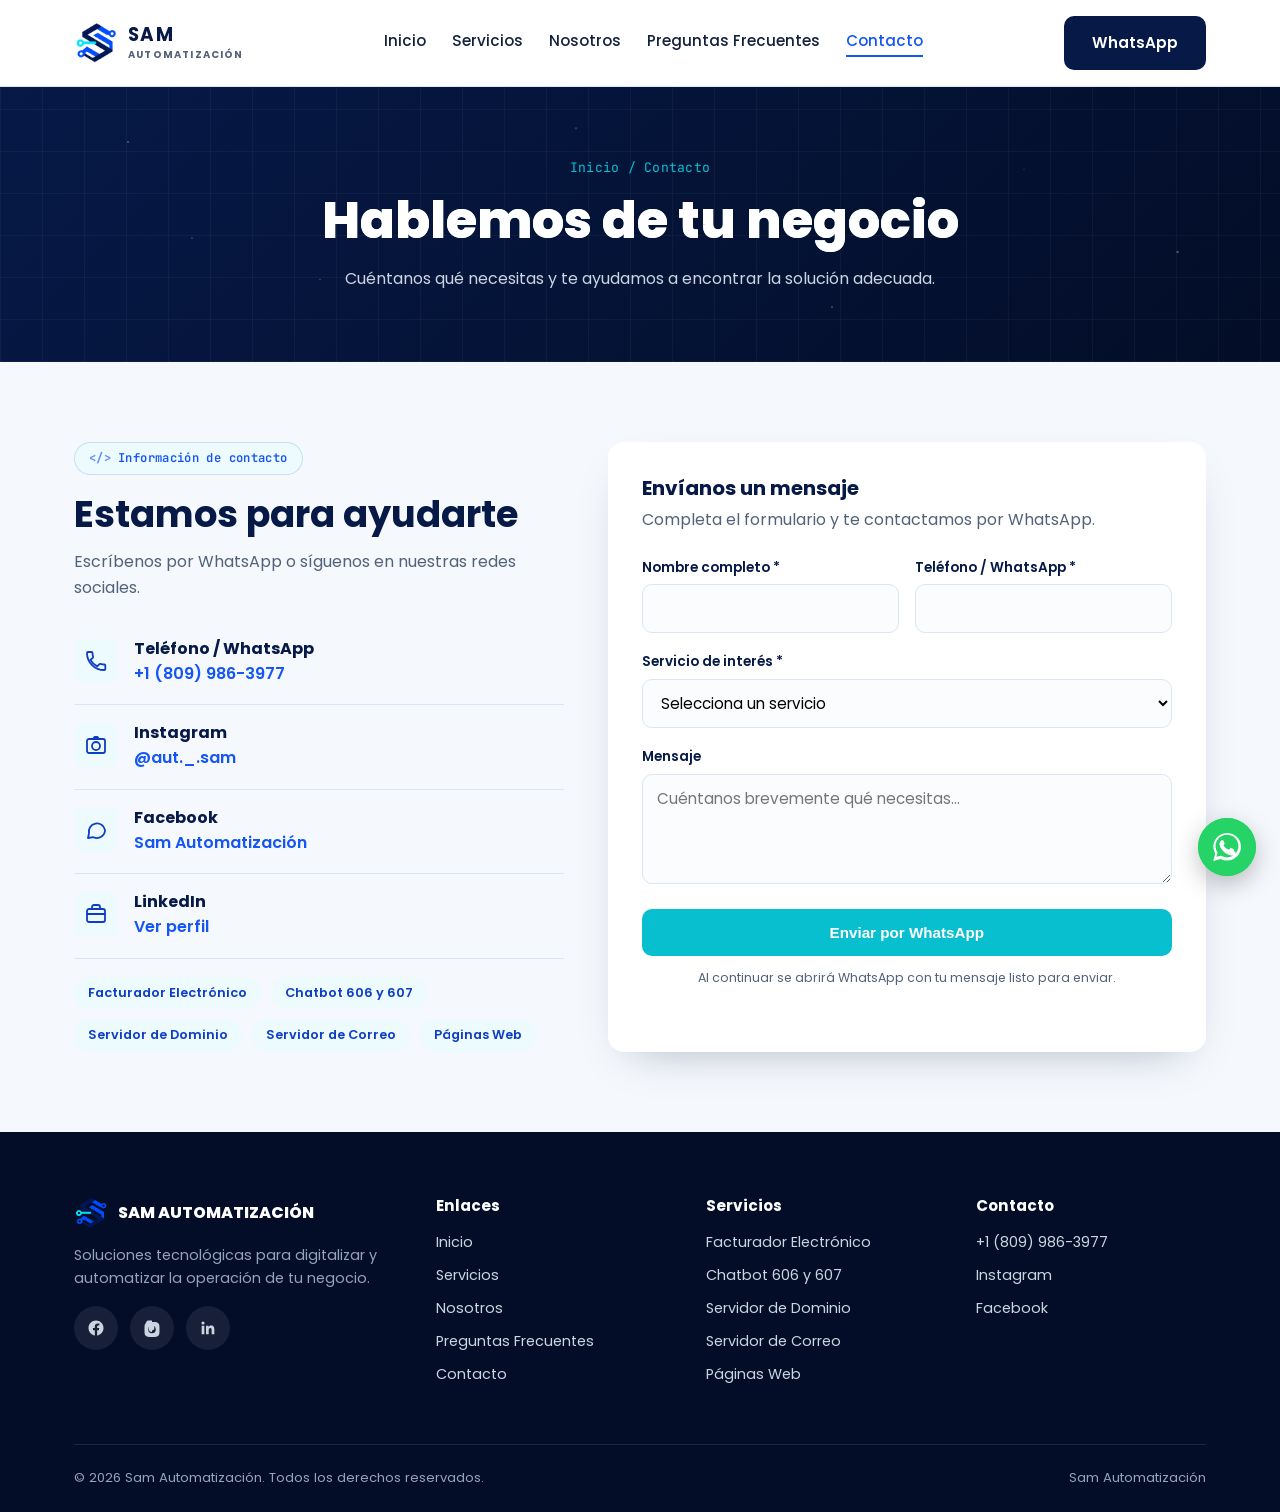
==== commit b439840b: "Mejorar diseño accesibilidad y SEO del sitio" ====
--- a/contacto.html
+++ b/contacto.html
@@ -5,32 +5,41 @@
 <meta name="viewport" content="width=device-width,initial-scale=1">
 <title>Contacto | Sam Automatización</title>
 <meta name="description" content="Contáctanos por WhatsApp, Facebook, Instagram o LinkedIn. Cuéntanos qué necesita tu negocio.">
+<meta name="theme-color" content="#061947">
+<link rel="canonical" href="https://sam-automatizacion.vercel.app/contacto">
+<meta property="og:type" content="website"><meta property="og:locale" content="es_DO">
+<meta property="og:title" content="Contacto | SAM Automatización"><meta property="og:description" content="Cuéntanos qué necesita tu negocio y recibe orientación por WhatsApp.">
+<meta property="og:url" content="https://sam-automatizacion.vercel.app/contacto"><meta property="og:image" content="https://sam-automatizacion.vercel.app/assets/og-sam.png">
+<meta name="twitter:card" content="summary_large_image"><meta name="twitter:image" content="https://sam-automatizacion.vercel.app/assets/og-sam.png">
 <link rel="preconnect" href="https://fonts.googleapis.com">
 <link rel="preconnect" href="https://fonts.gstatic.com" crossorigin>
-<link href="https://fonts.googleapis.com/css2?family=Poppins:wght@300;400;500;600;700;800;900&family=JetBrains+Mono:wght@400;500;600;700&display=swap" rel="stylesheet">
+<link href="https://fonts.googleapis.com/css2?family=Poppins:wght@300;400;500;600;700;800;900&amp;family=JetBrains+Mono:wght@400;500;600;700&amp;display=swap" rel="stylesheet">
 <link rel="icon" type="image/png" href="assets/favicon-32.png">
 <link rel="apple-touch-icon" href="assets/apple-touch-icon.png">
+<link rel="manifest" href="manifest.webmanifest">
 <link rel="stylesheet" href="css/style.css">
 </head>
 <body>
+<a class="skip-link" href="#main-content">Saltar al contenido principal</a>
 
 <header class="site">
   <div class="nav-wrap">
-    <a href="index.html" class="logo"><img src="assets/logo-mark.png" alt="Logo de SAM Automatización"> SAM AUTOMATIZACIÓN</a>
-    <nav class="main-nav">
+    <a href="index.html" class="logo" aria-label="SAM Automatización, ir al inicio"><img src="assets/logo-mark.png" alt="" width="44" height="44"><span class="logo-text"><strong>SAM</strong><small>AUTOMATIZACIÓN</small></span></a>
+    <nav class="main-nav" id="main-navigation" aria-label="Navegación principal">
       <a href="index.html">Inicio</a>
       <a href="servicios.html">Servicios</a>
       <a href="nosotros.html">Nosotros</a>
       <a href="preguntas-frecuentes.html">Preguntas Frecuentes</a>
-      <a href="contacto.html" class="active">Contacto</a>
+      <a href="contacto.html" class="active" aria-current="page">Contacto</a>
     </nav>
     <div class="nav-cta">
       <a href="https://wa.me/18099863977" class="btn btn-primary" target="_blank" rel="noopener">WhatsApp</a>
-      <button class="nav-toggle" aria-label="Abrir menú">☰</button>
+      <button class="nav-toggle" type="button" aria-label="Abrir menú" aria-controls="main-navigation" aria-expanded="false"><span></span><span></span><span></span></button>
     </div>
   </div>
 </header>
 
+<main id="main-content">
 <section class="page-hero">
   <div class="container">
     <div class="breadcrumb">Inicio / Contacto</div>
@@ -87,15 +96,15 @@
     <div class="form-card">
       <h3 style="margin-bottom:6px">Envíanos un mensaje</h3>
       <p style="margin-bottom:24px">Completa el formulario y te contactamos por WhatsApp.</p>
-      <form id="contact-form">
+      <form id="contact-form" novalidate>
         <div class="form-row">
           <div class="field">
             <label for="nombre">Nombre completo *</label>
-            <input type="text" id="nombre" name="nombre" required>
+            <input type="text" id="nombre" name="nombre" autocomplete="name" maxlength="80" required>
           </div>
           <div class="field">
             <label for="telefono">Teléfono / WhatsApp *</label>
-            <input type="tel" id="telefono" name="telefono" required>
+            <input type="tel" id="telefono" name="telefono" autocomplete="tel" inputmode="tel" maxlength="24" required>
           </div>
         </div>
         <div class="field">
@@ -112,16 +121,19 @@
         </div>
         <div class="field">
           <label for="mensaje">Mensaje</label>
-          <textarea id="mensaje" name="mensaje" placeholder="Cuéntanos brevemente qué necesitas..."></textarea>
+          <textarea id="mensaje" name="mensaje" maxlength="600" placeholder="Cuéntanos brevemente qué necesitas..."></textarea>
         </div>
-        <button type="submit" class="btn btn-accent" style="width:100%;justify-content:center">Enviar por WhatsApp</button>
+        <button type="submit" class="btn btn-accent form-submit">Enviar por WhatsApp</button>
+        <p class="form-note">Al continuar se abrirá WhatsApp con tu mensaje listo para enviar.</p>
       </form>
     </div>
   </div>
 </section>
 
+</main>
+
 <footer class="site" id="footer-placeholder"></footer>
-<a href="https://wa.me/18099863977" class="wa-float" target="_blank" rel="noopener" aria-label="WhatsApp">💬</a>
+<a href="https://wa.me/18099863977" class="wa-float" target="_blank" rel="noopener" aria-label="Conversar por WhatsApp"></a>
 <script src="js/main.js"></script>
 <script src="js/footer.js"></script>
 </body>
--- a/css/style.css
+++ b/css/style.css
@@ -1,17 +1,17 @@
 :root{
-  --navy:#1E1B4B;
-  --navy-dark:#100E2E;
-  --teal:#7C3AED;
-  --teal-dark:#6D28D9;
-  --accent:#3B82F6;
-  --accent-soft:#EEF2FF;
+  --navy:#061947;
+  --navy-dark:#030d27;
+  --teal:#1455f5;
+  --teal-dark:#0e3ec4;
+  --accent:#08bfcf;
+  --accent-soft:#edfafe;
   --white:#ffffff;
-  --bg:#f7f8fc;
-  --text:#1e1b2e;
-  --text-light:#64748b;
-  --border:#e4e2f5;
-  --radius:14px;
-  --shadow:0 10px 30px -12px rgba(30,27,75,.25);
+  --bg:#f5f8fc;
+  --text:#14213d;
+  --text-light:#52627a;
+  --border:#dce6f2;
+  --radius:16px;
+  --shadow:0 18px 44px -24px rgba(6,25,71,.35);
   --max-w:1180px;
   --mono:'JetBrains Mono',ui-monospace,'SFMono-Regular',Menlo,Consolas,monospace;
 }
@@ -25,9 +25,14 @@
   line-height:1.6;
   -webkit-font-smoothing:antialiased;
 }
+body.menu-open{overflow:hidden}
 img{max-width:100%;display:block}
 a{color:inherit;text-decoration:none}
 ul{list-style:none}
+.skip-link{position:fixed;left:16px;top:10px;z-index:1000;background:var(--navy);color:#fff;padding:10px 16px;border-radius:8px;transform:translateY(-160%);transition:transform .2s}
+.skip-link:focus{transform:translateY(0)}
+:focus-visible{outline:3px solid var(--accent);outline-offset:3px}
+.btn:focus-visible,.nav-toggle:focus-visible{outline-color:var(--teal)}
 .container{max-width:var(--max-w);margin:0 auto;padding:0 24px}
 section{padding:80px 0}
 h1,h2,h3,h4{font-weight:700;line-height:1.25;color:var(--navy)}
@@ -38,7 +43,7 @@
 .eyebrow{
   display:inline-flex;align-items:center;gap:7px;font-family:var(--mono);font-size:.76rem;font-weight:600;letter-spacing:.03em;
   color:var(--teal);background:var(--accent-soft);
-  padding:6px 14px;border-radius:6px;margin-bottom:16px;border:1px solid rgba(124,58,237,.18);
+  padding:6px 14px;border-radius:999px;margin-bottom:16px;border:1px solid rgba(20,85,245,.18);
   position:relative;overflow:hidden;
 }
 .eyebrow::before{content:"</>";opacity:.65;font-weight:700}
@@ -49,6 +54,10 @@
 }
 .section-head{max-width:680px;margin:0 auto 48px;text-align:center}
 .section-head p{margin-top:12px}
+.trust-strip{background:#fff;border-bottom:1px solid var(--border);padding:0}
+.trust-strip .container{min-height:68px;display:flex;align-items:center;justify-content:center;gap:42px;flex-wrap:wrap}
+.trust-strip span{display:flex;align-items:center;gap:9px;color:var(--navy);font-size:.88rem;font-weight:600}
+.trust-strip span::before{content:"✓";display:grid;place-items:center;width:22px;height:22px;border-radius:50%;background:var(--accent-soft);color:var(--teal);font-weight:800}
 
 /* Scroll progress bar */
 .scroll-progress{
@@ -59,14 +68,12 @@
 
 /* Gradient shimmer text */
 .grad-text{
-  background:linear-gradient(90deg,#fff 0%,var(--accent) 25%,#fff 50%,var(--teal) 75%,#fff 100%);
-  background-size:250% auto;-webkit-background-clip:text;background-clip:text;color:transparent;
-  animation:shimmerText 6s linear infinite;
+  background:linear-gradient(100deg,#fff 0%,#d7faff 45%,#60e7f2 100%);
+  -webkit-background-clip:text;background-clip:text;color:transparent;
 }
 .grad-text.navy{
-  background:linear-gradient(90deg,var(--navy) 0%,var(--teal) 25%,var(--navy) 50%,var(--accent) 75%,var(--navy) 100%);
-  background-size:250% auto;-webkit-background-clip:text;background-clip:text;color:transparent;
-  animation:shimmerText 6s linear infinite;
+  background:linear-gradient(100deg,var(--navy),var(--teal),var(--accent));
+  -webkit-background-clip:text;background-clip:text;color:transparent;
 }
 
 /* Buttons */
@@ -94,12 +101,15 @@
 /* Header */
 header.site{
   position:sticky;top:0;z-index:50;background:rgba(255,255,255,.92);
-  backdrop-filter:blur(8px);border-bottom:1px solid var(--border);
+  backdrop-filter:blur(14px);-webkit-backdrop-filter:blur(14px);border-bottom:1px solid var(--border);
   transition:box-shadow .3s ease;
 }
 header.site.scrolled{box-shadow:0 6px 24px -10px rgba(30,27,75,.25)}
 .nav-wrap{display:flex;align-items:center;justify-content:space-between;padding:16px 24px;max-width:var(--max-w);margin:0 auto}
-.logo{display:flex;align-items:center;gap:10px;font-weight:800;color:var(--navy);font-size:1.15rem}
+.logo{display:flex;align-items:center;gap:10px;color:var(--navy)}
+.logo-text{display:flex;flex-direction:column;line-height:1}
+.logo-text strong{font-size:1.15rem;letter-spacing:.08em}
+.logo-text small{font-size:.62rem;letter-spacing:.12em;margin-top:5px;font-weight:700;color:var(--text-light)}
 .logo .mark{
   width:38px;height:38px;border-radius:9px;background:linear-gradient(135deg,var(--navy),var(--teal));
   display:flex;align-items:center;justify-content:center;color:var(--accent);font-weight:800;font-size:1rem;
@@ -108,7 +118,7 @@
 .logo img{width:44px;height:44px}
 .footer-logo img{width:34px;height:34px}
 .logo:hover img{transform:rotate(8deg) scale(1.08)}
-nav.main-nav{display:flex;gap:32px}
+nav.main-nav{display:flex;gap:26px}
 nav.main-nav a{font-weight:500;font-size:.95rem;color:var(--text);transition:color .2s;position:relative;padding-bottom:4px}
 nav.main-nav a::after{
   content:"";position:absolute;left:0;bottom:0;width:0;height:2px;background:var(--teal);
@@ -117,12 +127,17 @@
 nav.main-nav a:hover,nav.main-nav a.active{color:var(--teal)}
 nav.main-nav a:hover::after,nav.main-nav a.active::after{width:100%}
 .nav-cta{display:flex;align-items:center;gap:14px}
-.nav-toggle{display:none;background:none;border:none;font-size:1.5rem;color:var(--navy);cursor:pointer;width:44px;height:44px;align-items:center;justify-content:center}
+.nav-toggle{display:none;background:none;border:none;color:var(--navy);cursor:pointer;width:44px;height:44px;align-items:center;justify-content:center;flex-direction:column;gap:5px;border-radius:9px}
+.nav-toggle span{display:block;width:23px;height:2px;background:currentColor;border-radius:2px;transition:transform .2s,opacity .2s}
+.nav-toggle[aria-expanded="true"] span:nth-child(1){transform:translateY(7px) rotate(45deg)}
+.nav-toggle[aria-expanded="true"] span:nth-child(2){opacity:0}
+.nav-toggle[aria-expanded="true"] span:nth-child(3){transform:translateY(-7px) rotate(-45deg)}
 
 @media (max-width:860px){
-  nav.main-nav{position:fixed;top:70px;left:0;right:0;background:#fff;flex-direction:column;padding:20px 24px;
-    gap:18px;border-bottom:1px solid var(--border);transform:translateY(-130%);transition:transform .25s ease;box-shadow:var(--shadow)}
-  nav.main-nav.open{transform:translateY(0)}
+  nav.main-nav{position:fixed;top:77px;left:0;right:0;background:#fff;flex-direction:column;padding:24px;
+    gap:4px;border-bottom:1px solid var(--border);transform:translateY(-140%);opacity:0;visibility:hidden;transition:transform .25s ease,opacity .2s,visibility .2s;box-shadow:var(--shadow)}
+  nav.main-nav a{padding:12px 8px;font-size:1rem}
+  nav.main-nav.open{transform:translateY(0);opacity:1;visibility:visible}
   .nav-toggle{display:flex}
   .nav-cta .btn-primary{display:none}
 }
@@ -133,7 +148,7 @@
     repeating-linear-gradient(0deg,rgba(255,255,255,.04) 0,rgba(255,255,255,.04) 1px,transparent 1px,transparent 42px),
     repeating-linear-gradient(90deg,rgba(255,255,255,.04) 0,rgba(255,255,255,.04) 1px,transparent 1px,transparent 42px),
     linear-gradient(135deg,var(--navy) 0%,var(--navy-dark) 100%);
-  color:#fff;padding:110px 0 100px;position:relative;overflow:hidden;
+  color:#fff;padding:104px 0 96px;position:relative;overflow:hidden;
 }
 .hero::after{
   content:"";position:absolute;right:-120px;top:-120px;width:420px;height:420px;border-radius:50%;
@@ -215,13 +230,7 @@
 .reveal.in-view{opacity:1;transform:translateY(0) scale(1)}
 
 /* Continuous float on icons */
-.card .icon{animation:iconFloat 3.4s ease-in-out infinite}
-.card:nth-child(2) .icon{animation-delay:.2s}
-.card:nth-child(3) .icon{animation-delay:.4s}
-.card:nth-child(4) .icon{animation-delay:.6s}
-.card:nth-child(5) .icon{animation-delay:.8s}
-.card:nth-child(6) .icon{animation-delay:1s}
-.card:hover .icon{animation-play-state:paused}
+.card .icon{animation:none}
 
 /* Floating particles inside hero / page-hero */
 .hero,.page-hero{position:relative}
@@ -243,8 +252,7 @@
 .hero-card{transform-style:preserve-3d;will-change:transform}
 
 /* Pulsing glow on primary CTA */
-.btn-accent{animation:btnGlow 2.6s ease-in-out infinite}
-.btn-accent:hover{animation:none}
+.btn-accent{animation:none}
 
 @keyframes fadeInUp{from{opacity:0;transform:translateY(22px)}to{opacity:1;transform:translateY(0)}}
 @keyframes floatBlob{0%,100%{transform:translate(0,0) scale(1)}50%{transform:translate(24px,-18px) scale(1.08)}}
@@ -288,6 +296,8 @@
   width:100%;text-align:left;padding:20px 24px;font-weight:600;color:var(--navy);background:none;border:none;
   display:flex;justify-content:space-between;align-items:center;cursor:pointer;font-size:1rem;font-family:inherit;
 }
+.faq-q:hover{background:var(--accent-soft)}
+.faq-q:focus-visible{outline-offset:-4px}
 .faq-q .plus{font-size:1.3rem;color:var(--teal);transition:transform .2s}
 .faq-item.open .plus{transform:rotate(45deg)}
 .faq-a{max-height:0;overflow:hidden;transition:max-height .3s ease}
@@ -312,12 +322,14 @@
   transition:border-color .2s;background:#fbfcfe;
 }
 .field input:focus,.field select:focus,.field textarea:focus{outline:none;border-color:var(--teal);box-shadow:0 0 0 3px rgba(124,58,237,.2)}
+.field input[aria-invalid="true"],.field select[aria-invalid="true"]{border-color:#c2413b;box-shadow:0 0 0 3px rgba(194,65,59,.12)}
 .field textarea{resize:vertical;min-height:110px}
+.form-submit{width:100%;justify-content:center}
+.form-note{font-size:.78rem;text-align:center;margin-top:12px}
 
 /* CTA band */
 .cta-band{
-  background:linear-gradient(120deg,var(--teal),var(--navy),var(--accent),var(--teal));
-  background-size:300% 300%;animation:gradientShift 10s ease infinite;
+  background:linear-gradient(120deg,var(--teal),var(--navy) 55%,#075b86);
   border-radius:24px;padding:56px;text-align:center;color:#fff;
   margin:0 24px;
 }
@@ -335,6 +347,7 @@
   animation:pulseRing 2.2s ease-out infinite;pointer-events:none;
 }
 .wa-float:hover{transform:scale(1.08)}
+.wa-float svg{position:relative;z-index:1}
 
 /* Footer */
 footer.site{background:var(--navy-dark);color:#cbd5e1;padding:64px 0 24px}
@@ -400,6 +413,28 @@
 .plan-card ul{margin:18px 0;flex:1}
 .plan-card ul li{font-size:.88rem;color:var(--text-light);padding:7px 0;display:flex;gap:8px}
 .plan-card ul li::before{content:"✓";color:var(--teal);font-weight:700}
+
+@media (max-width:640px){
+  section{padding:64px 0}
+  .container{padding:0 18px}
+  .nav-wrap{padding:14px 18px}
+  .logo img{width:40px;height:40px}
+  .hero{padding:76px 0 70px}
+  .hero-actions .btn{width:100%;justify-content:center}
+  .hero-card{padding:24px}
+  .terminal-title{font-size:.68rem}
+  .tline{font-size:.74rem;white-space:normal}
+  .cta-band{margin:0 14px;padding:42px 22px;border-radius:20px}
+  .form-card{padding:24px 20px}
+  .wa-float{right:16px;bottom:16px;width:54px;height:54px}
+  .trust-strip .container{justify-content:flex-start;gap:10px;padding-top:16px;padding-bottom:16px}
+  .trust-strip span{width:100%}
+}
+
+@media (max-width:380px){
+  .logo-text small{display:none}
+  .logo-text strong{font-size:1rem}
+}
 
 /* Utility */
 .text-center{text-align:center}
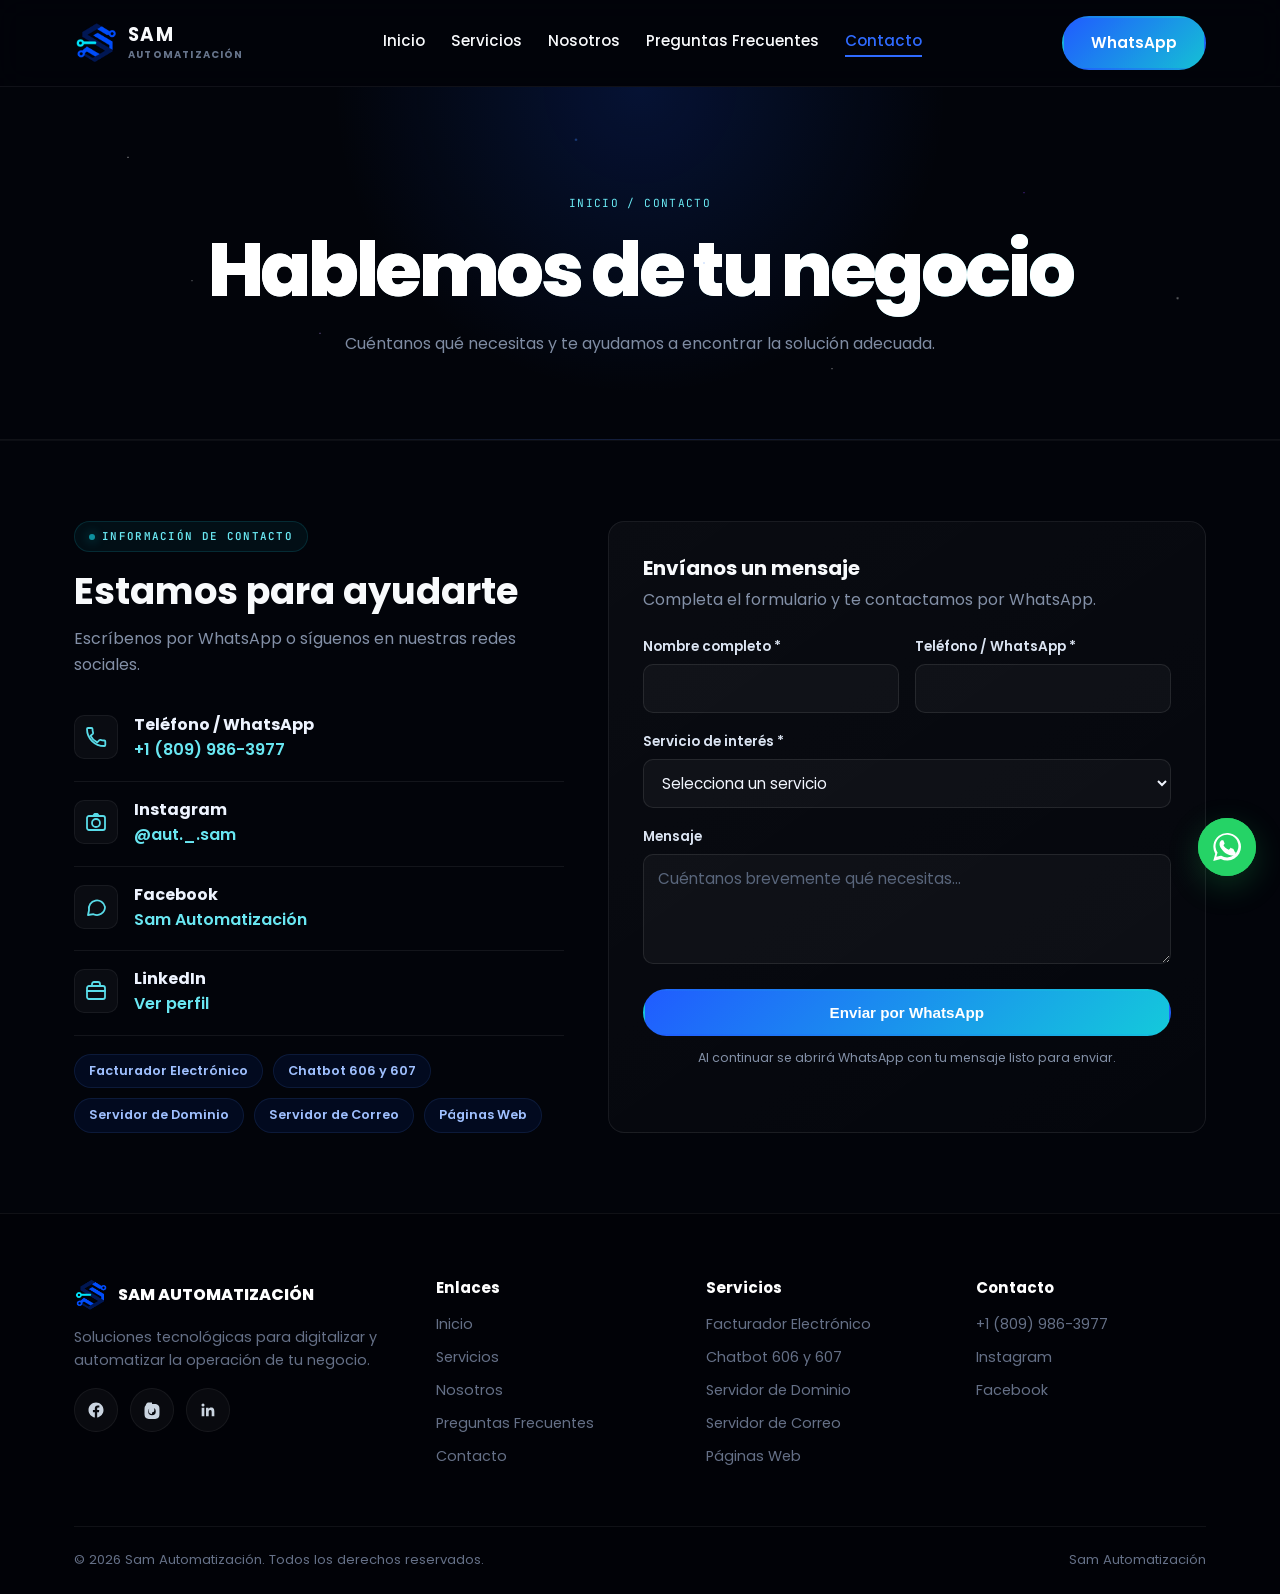
==== commit 85e741a4: "Redisenar sitio con estilo oscuro premium" ====
--- a/contacto.html
+++ b/contacto.html
@@ -5,7 +5,7 @@
 <meta name="viewport" content="width=device-width,initial-scale=1">
 <title>Contacto | Sam Automatización</title>
 <meta name="description" content="Contáctanos por WhatsApp, Facebook, Instagram o LinkedIn. Cuéntanos qué necesita tu negocio.">
-<meta name="theme-color" content="#061947">
+<meta name="theme-color" content="#02040a">
 <link rel="canonical" href="https://sam-automatizacion.vercel.app/contacto">
 <meta property="og:type" content="website"><meta property="og:locale" content="es_DO">
 <meta property="og:title" content="Contacto | SAM Automatización"><meta property="og:description" content="Cuéntanos qué necesita tu negocio y recibe orientación por WhatsApp.">
--- a/css/style.css
+++ b/css/style.css
@@ -492,3 +492,134 @@
 @keyframes shimmerSweep{to{transform:translateX(100%)}}
 @keyframes msgIn{from{opacity:0;transform:translateY(8px)}to{opacity:1;transform:translateY(0)}}
 @keyframes dotPulse{0%,100%{opacity:1}50%{opacity:.45}}
+
+/* Dark editorial direction inspired by the supplied reference */
+:root{
+  --navy:#f8fafc;
+  --navy-dark:#02050d;
+  --teal:#2f6bff;
+  --teal-dark:#69e7f2;
+  --accent:#15d6e8;
+  --accent-soft:rgba(21,214,232,.09);
+  --bg:#02040a;
+  --text:#eef4ff;
+  --text-light:#8390a7;
+  --border:rgba(255,255,255,.08);
+  --shadow:0 24px 60px -30px rgba(20,85,245,.38);
+}
+body{background:#02040a;color:var(--text)}
+header.site{background:rgba(2,4,10,.74);border-bottom-color:rgba(255,255,255,.06)}
+header.site.scrolled{background:rgba(2,4,10,.94);box-shadow:0 14px 36px -24px #000}
+.logo,.logo-text strong,nav.main-nav a{color:#f8fafc}
+.logo-text small{color:#66748b}
+.btn-primary{background:linear-gradient(135deg,#205cff,#15bfd5);color:#fff}
+.hero{min-height:calc(100svh - 77px);display:grid;align-items:center;padding:72px 0 92px;background:radial-gradient(circle at 50% 25%,rgba(20,85,245,.18),transparent 32%),#02040a}
+.hero::before,.hero::after{display:none}
+.hero .container{display:flex;flex-direction:column;align-items:center;text-align:center;gap:28px;max-width:940px}
+.hero-brand-wrap{position:relative;display:grid;place-items:center}
+.hero-brand-wrap::before{content:"";position:absolute;width:230px;height:230px;border-radius:50%;background:rgba(21,214,232,.14);filter:blur(58px)}
+.hero-brand{position:relative;width:clamp(150px,23vw,250px);height:auto;filter:drop-shadow(0 0 30px rgba(21,214,232,.22));animation:logoBreathe 5s ease-in-out infinite}
+.hero-copy{max-width:760px}
+.hero h1{font-size:clamp(2.65rem,6vw,5rem);letter-spacing:-.045em;font-weight:700;line-height:1.03}
+.hero .lead{margin:24px auto 0;max-width:650px;color:#8794aa;font-size:1rem}
+.hero-actions{justify-content:center;margin-top:34px}
+.btn{border-radius:999px;padding:13px 27px}
+.btn-accent{background:linear-gradient(135deg,#205cff,#14c9db);color:#fff}
+.btn-outline{border-color:rgba(255,255,255,.12);background:rgba(255,255,255,.035);color:#aeb9cb}
+@keyframes logoBreathe{0%,100%{filter:drop-shadow(0 0 20px rgba(21,214,232,.16))}50%{filter:drop-shadow(0 0 42px rgba(21,214,232,.34))}}
+
+/* Shared dark surfaces */
+section{position:relative}
+section + section{border-top:1px solid rgba(255,255,255,.045)}
+.section-alt,.section-navy{background:#02040a}
+.section-navy{color:var(--text)}
+.section-navy p{color:var(--text-light)}
+.section-head{max-width:720px}
+.section-head h2{letter-spacing:-.035em}
+h1,h2,h3,h4{color:#f8fafc}
+p{color:var(--text-light)}
+.eyebrow{color:#69e7f2;background:rgba(21,214,232,.055);border-color:rgba(21,214,232,.14);text-transform:uppercase;letter-spacing:.12em;font-size:.68rem}
+.eyebrow::before{content:"";width:6px;height:6px;border-radius:50%;background:#15d6e8;box-shadow:0 0 12px rgba(21,214,232,.8)}
+.eyebrow::after{display:none}
+.trust-strip{background:#03060e;border-color:rgba(255,255,255,.06)}
+.trust-strip span{color:#a7b2c4}
+.trust-strip span::before{background:rgba(21,214,232,.08);color:#15d6e8}
+.card,.plan-card,.mv-card,.form-card,.faq-item,.example-box{
+  background:linear-gradient(145deg,rgba(255,255,255,.035),rgba(255,255,255,.012));
+  border:1px solid rgba(255,255,255,.075);
+  box-shadow:none;
+}
+.card{overflow:hidden}
+.card:hover,.plan-card:hover,.mv-card:hover{transform:translateY(-5px);border-color:rgba(21,214,232,.28);box-shadow:0 22px 48px -28px rgba(20,85,245,.45)}
+.card::before,.card::after{display:none}
+.card .icon,.contact-info-item .ic{background:rgba(255,255,255,.035);border:1px solid rgba(255,255,255,.06);color:#59dce9}
+.card:hover .icon{background:rgba(20,85,245,.18);color:#7cecf4;box-shadow:0 0 24px rgba(21,214,232,.12)}
+.card h3,.plan-card h3{color:#f5f8ff}
+.card a.link{color:#69e7f2}
+.page-hero{padding:108px 0 82px;background:radial-gradient(circle at 50% 0,rgba(20,85,245,.18),transparent 42%),#02040a;border-bottom:1px solid rgba(255,255,255,.055)}
+.page-hero h1{font-size:clamp(2.7rem,6vw,4.7rem);letter-spacing:-.045em}
+.page-hero p{color:#7f8ca3}
+.breadcrumb{color:#69e7f2;text-transform:uppercase;letter-spacing:.12em;font-size:.7rem}
+.grad-text{background:linear-gradient(100deg,#fff 10%,#b9f6fa 55%,#37d9e8);-webkit-background-clip:text;background-clip:text;color:transparent}
+.grad-text.navy{background:linear-gradient(100deg,#f8fafc,#6da4ff,#4ce5ef);-webkit-background-clip:text;background-clip:text;color:transparent}
+.mv-card{border-top:1px solid rgba(255,255,255,.075)}
+.mv-card:nth-child(2){border-top-color:rgba(21,214,232,.22)}
+.plan-card{transition:transform .3s ease,border-color .3s ease,box-shadow .3s ease}
+.plan-card.popular{border:1px solid rgba(21,214,232,.38);box-shadow:0 0 42px rgba(20,85,245,.1)}
+.plan-badge{background:linear-gradient(135deg,#205cff,#15cddd);color:#fff}
+.plan-price .amount{color:#f8fafc}
+.plan-price .period,.plan-card .price-note{color:#69e7f2}
+.plan-card ul li{color:#8794aa}
+.plan-card ul li::before{color:#15d6e8}
+.btn-outline-navy{background:rgba(255,255,255,.03);border-color:rgba(255,255,255,.12);color:#c5cedd}
+.btn-outline-navy:hover{background:rgba(20,85,245,.15);border-color:rgba(21,214,232,.3);color:#fff}
+.example-box{border-style:solid}
+.example-label{background:rgba(21,214,232,.07);color:#69e7f2}
+.ei-row{border-color:rgba(255,255,255,.07);color:#8491a7}
+.ei-row span:first-child{color:#dce4f2}
+.ei-status{color:#69e7f2}
+.ef-chip,.em-row{background:rgba(255,255,255,.035);color:#c6d0df;border:1px solid rgba(255,255,255,.055)}
+.em-row:hover{background:rgba(20,85,245,.12)}
+.browser-mock{border-color:rgba(255,255,255,.08)}
+.browser-bar{background:#090d16;border-color:rgba(255,255,255,.06)}
+.browser-url{background:#111622;color:#7e899c}
+.bm-block{background:linear-gradient(90deg,#0e1421,#182137)}
+.bm-block::after{background:linear-gradient(100deg,transparent,rgba(21,214,232,.08),transparent)}
+.ec-bot{background:rgba(255,255,255,.05);color:#cbd5e1}
+.faq-q{color:#eef4ff}
+.faq-q:hover{background:rgba(20,85,245,.08)}
+.faq-q .plus{color:#69e7f2}
+.contact-info-item{border-color:rgba(255,255,255,.07)}
+.contact-info-item h4{color:#eef4ff !important}
+.contact-info-item a{color:#69e7f2 !important}
+.badge-list span{background:rgba(20,85,245,.09);border:1px solid rgba(80,142,255,.12);color:#9fc0ff}
+.field label{color:#dbe4f2}
+.field input,.field select,.field textarea{background:rgba(255,255,255,.035);border-color:rgba(255,255,255,.09);color:#f2f6ff}
+.field input::placeholder,.field textarea::placeholder{color:#59667c}
+.field select option{background:#090d16;color:#eef4ff}
+.field input:focus,.field select:focus,.field textarea:focus{border-color:#2f6bff;box-shadow:0 0 0 3px rgba(47,107,255,.16)}
+.cta-band{background:radial-gradient(circle at 50% 0,rgba(21,214,232,.12),transparent 40%),linear-gradient(145deg,#07122a,#040811);border:1px solid rgba(255,255,255,.08);box-shadow:0 30px 80px -50px rgba(21,214,232,.35)}
+.cta-band p{color:#8794aa}
+footer.site{background:#010207;border-top:1px solid rgba(255,255,255,.06)}
+footer.site p,footer.site ul li,footer.site .footer-bottom{color:#657087}
+footer.site ul li a:hover{color:#69e7f2}
+.social-row a{background:rgba(255,255,255,.035);border:1px solid rgba(255,255,255,.055)}
+.social-row a:hover{background:rgba(20,85,245,.17);color:#69e7f2}
+.footer-bottom{border-color:rgba(255,255,255,.06)}
+.wa-float{box-shadow:0 10px 32px rgba(37,211,102,.22)}
+::-webkit-scrollbar{width:7px}
+::-webkit-scrollbar-track{background:#02040a}
+::-webkit-scrollbar-thumb{background:#182137;border-radius:99px}
+::-webkit-scrollbar-thumb:hover{background:#2f6bff}
+
+@media (max-width:860px){
+  nav.main-nav{background:rgba(2,4,10,.98);border-bottom-color:rgba(255,255,255,.07)}
+}
+@media (max-width:640px){
+  .hero{min-height:auto;padding:62px 0 72px}
+  .hero-brand{width:140px}
+  .hero-brand-wrap::before{width:150px;height:150px}
+  .hero h1{font-size:clamp(2.5rem,13vw,3.5rem)}
+  .page-hero{padding:82px 0 64px}
+  .card,.plan-card{padding:26px 22px}
+}
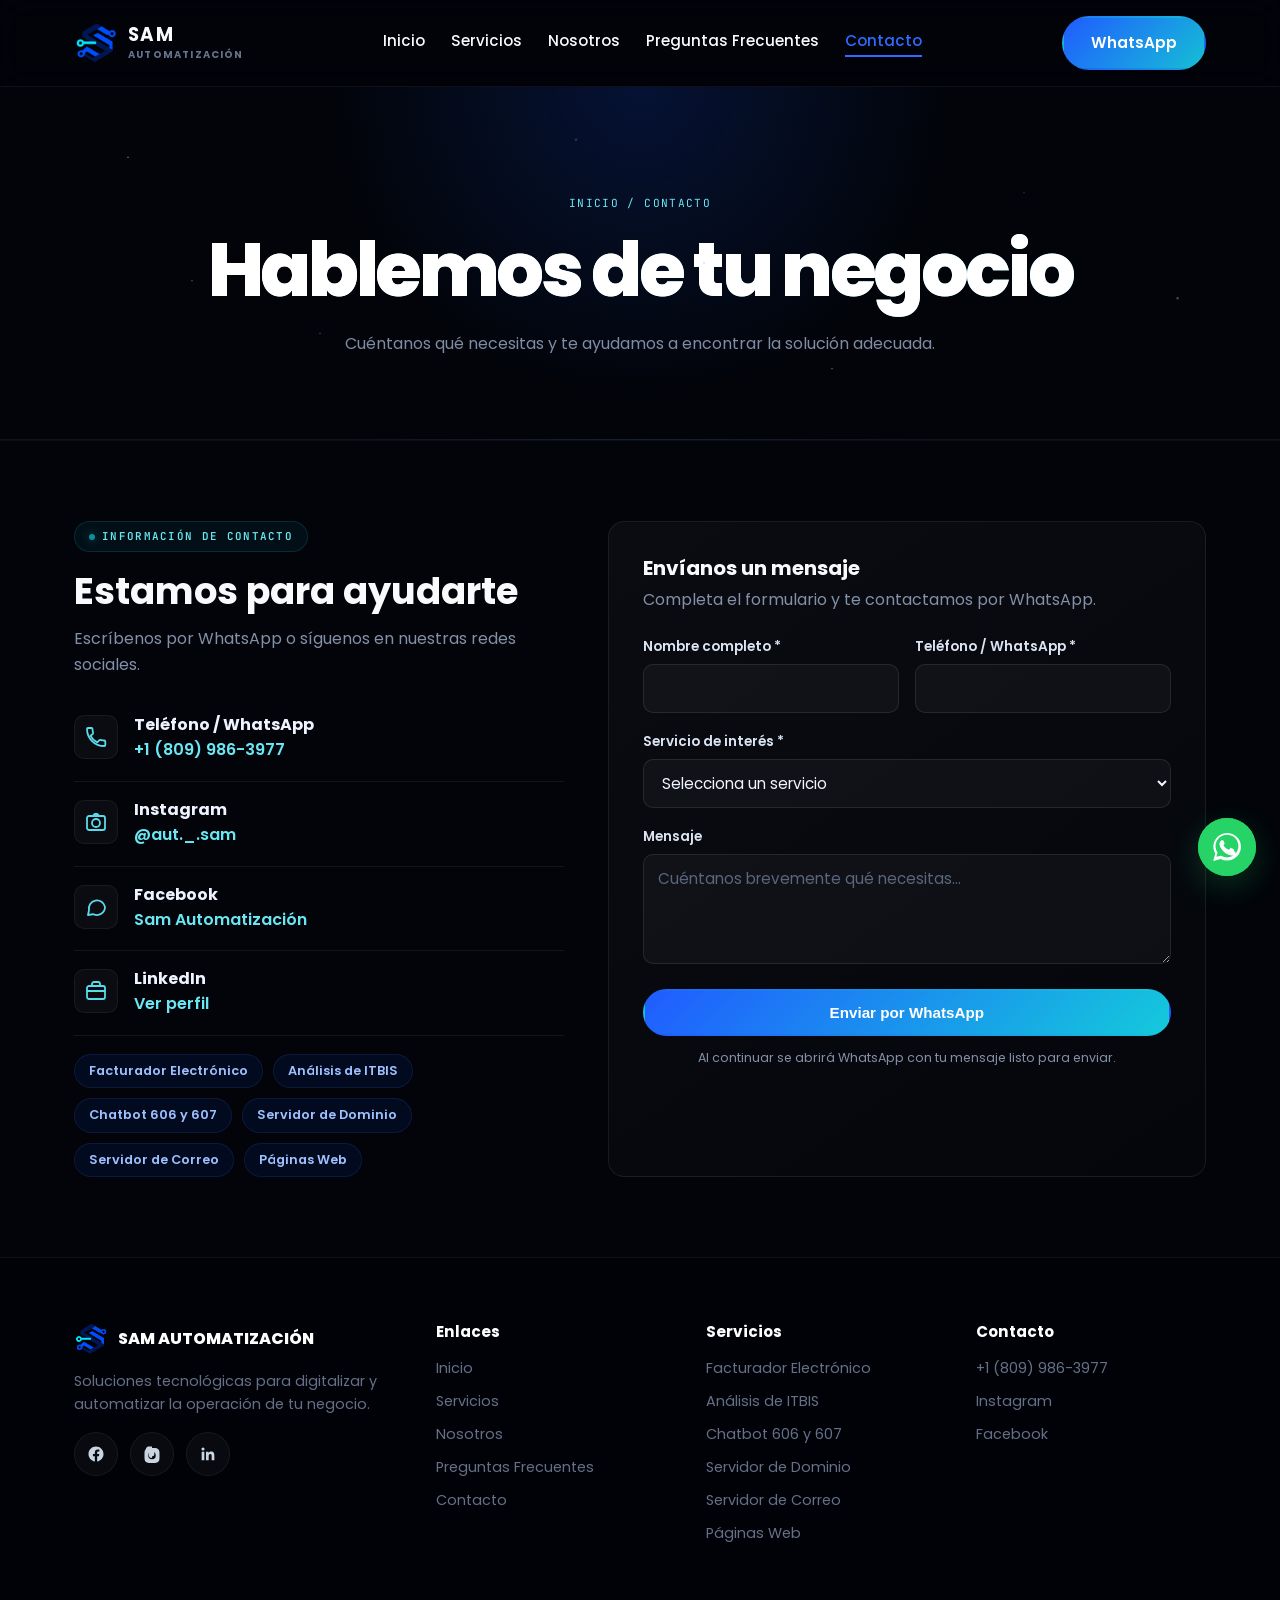
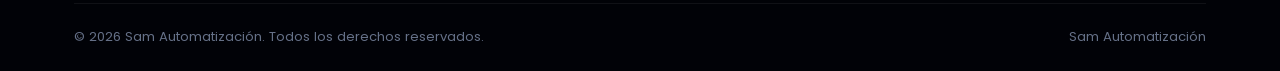
==== commit 81ae4049: "Agregar sistema de analisis de ITBIS" ====
--- a/contacto.html
+++ b/contacto.html
@@ -86,6 +86,7 @@
 
       <div class="badge-list">
         <span>Facturador Electrónico</span>
+        <span>Análisis de ITBIS</span>
         <span>Chatbot 606 y 607</span>
         <span>Servidor de Dominio</span>
         <span>Servidor de Correo</span>
@@ -112,6 +113,7 @@
           <select id="servicio" name="servicio" required>
             <option value="">Selecciona un servicio</option>
             <option>Facturador Electrónico</option>
+            <option>Sistema de Análisis de ITBIS</option>
             <option>Chatbot 606 y 607</option>
             <option>Servidor de Dominio</option>
             <option>Servidor de Correo</option>
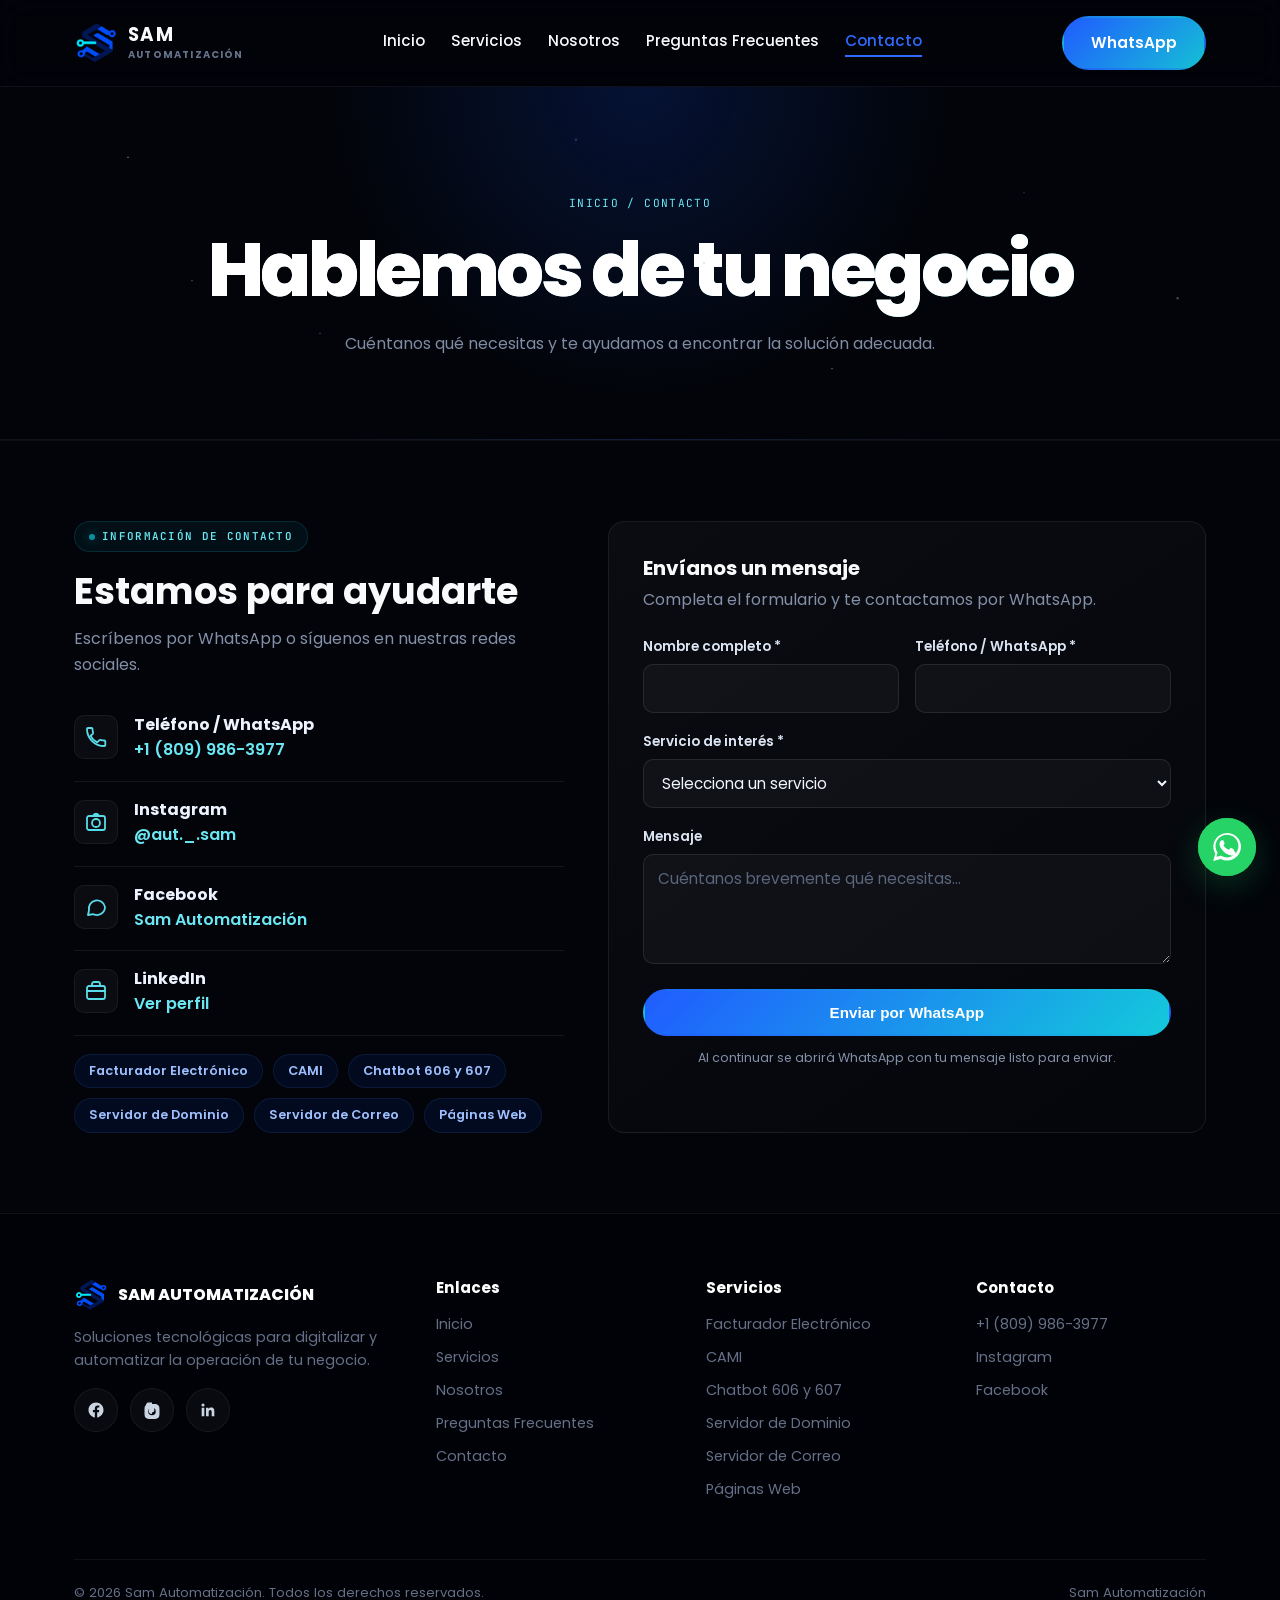
==== commit aac5a8df: "Presentar capacidades completas de CAMI" ====
--- a/contacto.html
+++ b/contacto.html
@@ -86,7 +86,7 @@
 
       <div class="badge-list">
         <span>Facturador Electrónico</span>
-        <span>Análisis de ITBIS</span>
+        <span>CAMI</span>
         <span>Chatbot 606 y 607</span>
         <span>Servidor de Dominio</span>
         <span>Servidor de Correo</span>
@@ -113,7 +113,7 @@
           <select id="servicio" name="servicio" required>
             <option value="">Selecciona un servicio</option>
             <option>Facturador Electrónico</option>
-            <option>Sistema de Análisis de ITBIS</option>
+            <option>CAMI — Control y Análisis de Movimientos e Impuestos</option>
             <option>Chatbot 606 y 607</option>
             <option>Servidor de Dominio</option>
             <option>Servidor de Correo</option>
--- a/css/style.css
+++ b/css/style.css
@@ -600,6 +600,10 @@
 .field input:focus,.field select:focus,.field textarea:focus{border-color:#2f6bff;box-shadow:0 0 0 3px rgba(47,107,255,.16)}
 .cta-band{background:radial-gradient(circle at 50% 0,rgba(21,214,232,.12),transparent 40%),linear-gradient(145deg,#07122a,#040811);border:1px solid rgba(255,255,255,.08);box-shadow:0 30px 80px -50px rgba(21,214,232,.35)}
 .cta-band p{color:#8794aa}
+.privacy-callout{max-width:900px;margin:34px auto 0;padding:24px 26px;display:flex;align-items:flex-start;gap:18px;background:linear-gradient(145deg,rgba(21,214,232,.07),rgba(20,85,245,.04));border:1px solid rgba(21,214,232,.18);border-radius:16px}
+.privacy-icon{width:52px;height:52px;display:grid;place-items:center;flex-shrink:0;border-radius:13px;background:rgba(21,214,232,.08);color:#69e7f2}
+.privacy-callout h3{font-size:1.02rem;margin-bottom:5px}
+.privacy-callout p{font-size:.9rem}
 footer.site{background:#010207;border-top:1px solid rgba(255,255,255,.06)}
 footer.site p,footer.site ul li,footer.site .footer-bottom{color:#657087}
 footer.site ul li a:hover{color:#69e7f2}
@@ -622,4 +626,5 @@
   .hero h1{font-size:clamp(2.5rem,13vw,3.5rem)}
   .page-hero{padding:82px 0 64px}
   .card,.plan-card{padding:26px 22px}
-}
+  .privacy-callout{flex-direction:column;padding:22px}
+}
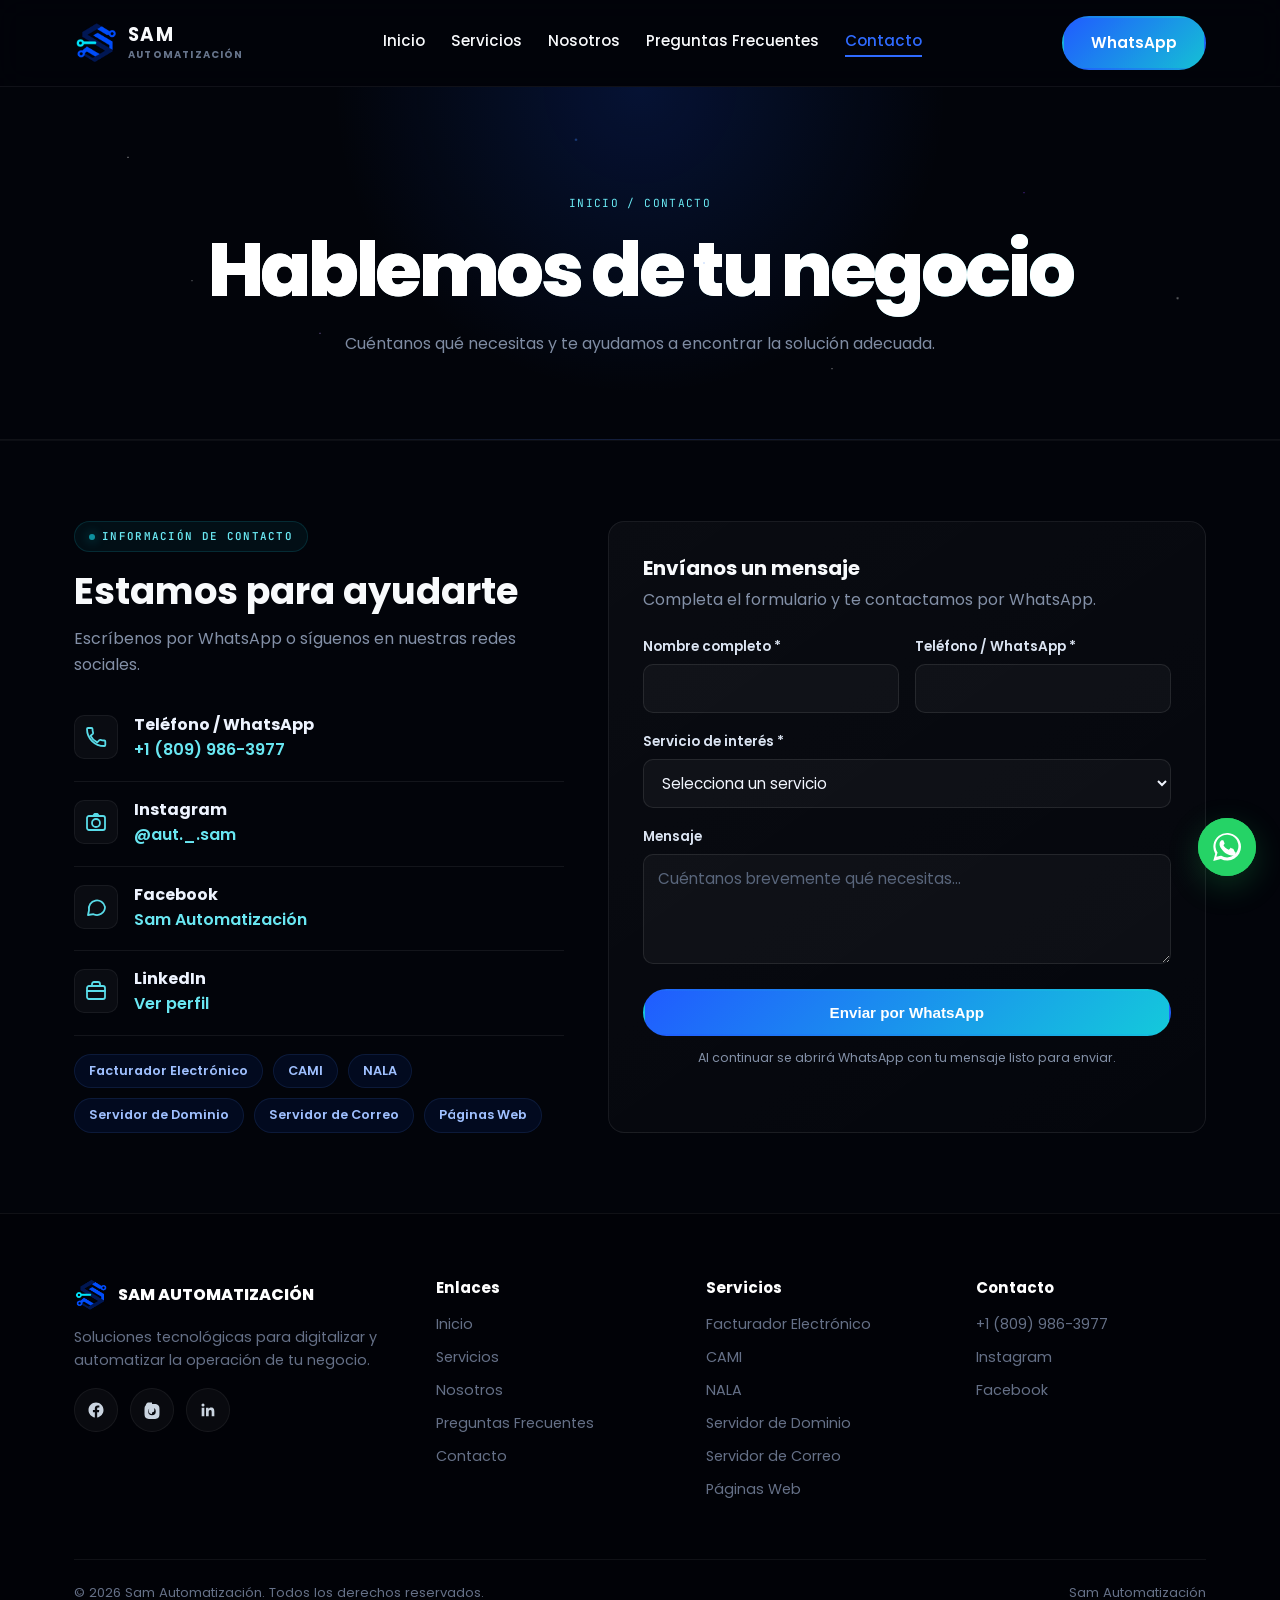
==== commit ee13c8e1: "Actualizar presentación y capacidades de NALA" ====
--- a/contacto.html
+++ b/contacto.html
@@ -87,7 +87,7 @@
       <div class="badge-list">
         <span>Facturador Electrónico</span>
         <span>CAMI</span>
-        <span>Chatbot 606 y 607</span>
+        <span>NALA</span>
         <span>Servidor de Dominio</span>
         <span>Servidor de Correo</span>
         <span>Páginas Web</span>
@@ -114,7 +114,7 @@
             <option value="">Selecciona un servicio</option>
             <option>Facturador Electrónico</option>
             <option>CAMI — Control y Análisis de Movimientos e Impuestos</option>
-            <option>Chatbot 606 y 607</option>
+            <option>NALA — Lectura inteligente de facturas</option>
             <option>Servidor de Dominio</option>
             <option>Servidor de Correo</option>
             <option>Creación y Funcionalidad de Páginas Web</option>
--- a/css/style.css
+++ b/css/style.css
@@ -604,6 +604,16 @@
 .privacy-icon{width:52px;height:52px;display:grid;place-items:center;flex-shrink:0;border-radius:13px;background:rgba(21,214,232,.08);color:#69e7f2}
 .privacy-callout h3{font-size:1.02rem;margin-bottom:5px}
 .privacy-callout p{font-size:.9rem}
+.cami-subhead{margin-top:58px;margin-bottom:30px}
+.cami-examples{display:grid;grid-template-columns:1fr 1fr;gap:24px;max-width:980px;margin:0 auto}
+.cami-example{max-width:none;margin:0}
+.cami-flow{display:flex;align-items:center;justify-content:center;flex-wrap:wrap;gap:9px;min-height:112px}
+.cami-core{background:linear-gradient(135deg,rgba(47,107,255,.28),rgba(21,214,232,.18));color:#fff;border-color:rgba(21,214,232,.3)}
+.status-pill{display:inline-flex;padding:4px 9px;border-radius:999px;background:rgba(21,214,232,.09);color:#69e7f2;font-size:.7rem;font-weight:700;white-space:nowrap}
+.status-pill.warning{background:rgba(245,158,11,.09);color:#fbbf24}
+.cami-pricing{max-width:820px;margin:0 auto}
+.service-price{display:inline-flex;margin-top:14px;padding:4px 10px;border-radius:999px;background:rgba(21,214,232,.08);color:#69e7f2;font-family:var(--mono);font-size:.74rem;font-weight:700}
+.service-price + .link{display:block}
 footer.site{background:#010207;border-top:1px solid rgba(255,255,255,.06)}
 footer.site p,footer.site ul li,footer.site .footer-bottom{color:#657087}
 footer.site ul li a:hover{color:#69e7f2}
@@ -627,4 +637,7 @@
   .page-hero{padding:82px 0 64px}
   .card,.plan-card{padding:26px 22px}
   .privacy-callout{flex-direction:column;padding:22px}
-}
+  .cami-examples{grid-template-columns:1fr}
+  .cami-flow{justify-content:flex-start}
+  .ei-row{align-items:flex-start;flex-direction:column}
+}
